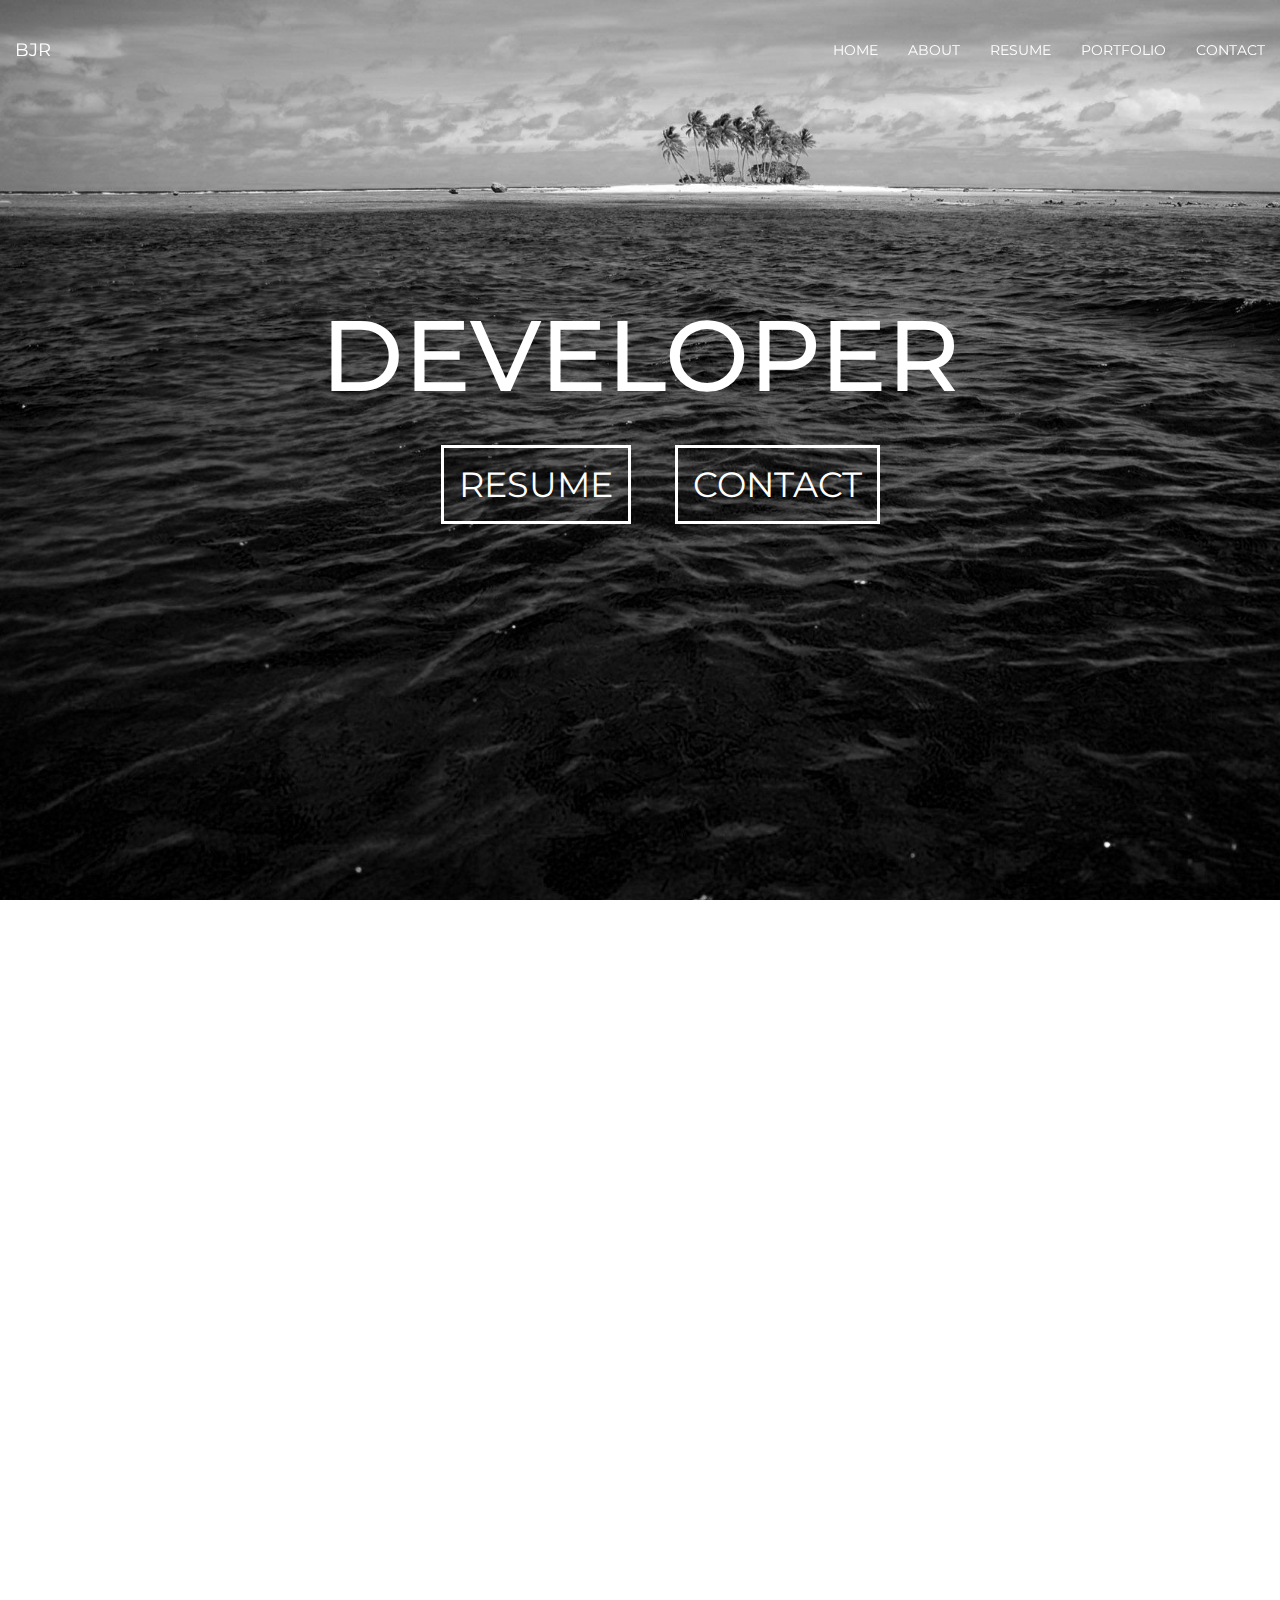
==== index.html @ 53104e00 "sectioned" ====
<!DOCTYPE html>
<html lang="en">
  <head>
    <meta charset="utf-8">
    <meta http-equiv="X-UA-Compatible" content="IE=edge">
    <meta name="viewport" content="width=device-width, initial-scale=1">

    <title>BJR | Home</title>
    <link rel="stylesheet" href="https://maxcdn.bootstrapcdn.com/font-awesome/4.5.0/css/font-awesome.min.css">
    <link href="https://fonts.googleapis.com/css?family=Montserrat" rel="stylesheet">
    <link rel="SHORTCUT ICON" href="img/caras.ico">

    <link href="css/bootstrap.min.css" rel="stylesheet">
    <link rel="stylesheet" href="css/home.css">
  </head>
  <body>
    <nav class="navbar transparent navbar-inverse navbar-fixed-top">
      <div class="container-fluid">
        <div class="navbar-header">
          <a class="navbar-brand" href="#header">BJR</a>
        </div>
        <ul class="nav navbar-nav navbar-right">
          <li><a href="#header">HOME</a></li>
          <li><a href="#about">ABOUT</a></li>
          <li><a href="#resume">RESUME</a></li>
          <li><a href="#port">PORTFOLIO</a></li>
          <li><a href="#contact">CONTACT</a></li>
        </ul>
      </div>
    </nav>

    <div id="header" class="container theme-showcase" role="main">
      <h1>DEVELOPER</h1>
      <ul>
        <li><a class="two" href="#resume">RESUME</a></li>
        <li><a href="#contact">CONTACT</a></li>
      </ul>
    </div>

    <div id="about" class="container theme-showcase" role="main">
      <h1>ABOUT ME</h1>
      <p>Lorem ipsum dolor sit amet, consectetur adipiscing elit. Fusce luctus massa ut rutrum vehicula. Phasellus venenatis, nulla quis malesuada commodo, mauris massa placerat erat, sit amet consequat dui justo sit amet orci. Pellentesque dictum metus vel est elementum, sed pretium urna molestie. Aenean lacus nisl, tempor ac facilisis non, faucibus.</p>
    </div>

    <div id="resume" class="container theme-showcase" role="main">
      <h1>RESUME</h1>
      <div class="row">
        <div class="col-md-3">
          <h2>Profile</h2>
          <p>Design and Develop multiplatform, high-quality websites appropriate for all clients.</p>
        </div>
        <div class="col-md-3">
          <h2>Education</h2>
          <p>Graduating with Advanced Web Design and courses through Bitwise Academy.</p>
        </div>
        <div class="col-md-3">
          <h2>Experience</h2>
          <p>Internship with Shift3 Technologies and have created numerous websites for different clients.</p>
        </div>
        <div class="col-md-3">
          <h2>Skills</h2>
          <p>Web Design and Programming in multiple languages, including; HTML, CSS, JS, and C++.</p>
        </div>
      </div>
    </div>

    <div id="port" class="container theme-showcase" role="main">
      <h1>PORTFOLIO</h1>
      <div class="row">
        <div class="col-md-4">
          <h2>Fire Squad Fresno</h2>
          <a href="#"><img src="imgs/Sample1.png" alt="S1"></a>
        </div>
        <div class="col-md-4">
          <h2>Title 2</h2>
        </div>
        <div class="col-md-4">
          <h2>Title 3</h3>
        </div>
      </div>
    </div>

    <div id="contact" class="container theme-showcase bottom" role="main">
      <h1>CONTACT ME</h1>
      <div class="row">
        <div class="col-md-6">
          <h2>Email</h2>
          <p>brett.rayburn12@gmail.com</p>
        </div>
        <div class="col-md-6">
          <h2>Phone</h2>
          <p>(559)392-9528</p>
        </div>
      </div>
    </div>

    <script src="https://ajax.googleapis.com/ajax/libs/jquery/1.11.3/jquery.min.js"></script>
    <script src="js/bootstrap.min.js"></script>
    <script src="js/scroll.js"></script>
  </body>
</html>
---- css/home.css ----
.clearfix() {
  &:before,
  &:after {
    content: " ";
    display: table;
  }
  &:after {
    clear: both;
  }
}

body {
  background-image: url("../imgs/background.jpg");
  background-size: cover;
  background-attachment: fixed;
  background-repeat: no-repeat;
  font-family: 'Montserrat', sans-serif;
}

.navbar.transparent.navbar-inverse {
   margin-top: 25px;
   border-width: 0px;
   -webkit-box-shadow: 0px 0px;
   box-shadow: 0px 0px;
   background-color: rgba(0,0,0,0.0);
   background-image: -webkit-gradient(linear, 50.00% 0.00%, 50.00% 100.00%, color-stop( 0% , rgba(0,0,0,0.00)),color-stop( 100% , rgba(0,0,0,0.00)));
   background-image: -webkit-linear-gradient(270deg,rgba(0,0,0,0.00) 0%,rgba(0,0,0,0.00) 100%);
   background-image: linear-gradient(180deg,rgba(0,0,0,0.00) 0%,rgba(0,0,0,0.00) 100%);
}

.navbar-inverse .navbar-nav>li>a {
  color: #fff;
}

.navbar-inverse .navbar-nav>.active>a, .navbar-inverse .navbar-nav>.active>a:focus, .navbar-inverse .navbar-nav>.active>a:hover {
    border: solid 3px white;
    background-color: transparent;
}

.navbar-inverse .navbar-brand {
    color: #fff;
}

.nav a:before, a:after {
  content: '';
  position: absolute;
  width: 0%;
  height: 2px;
  bottom: -2px;
  background: #fff;
}

.nav a:before {
  left: 0;
}

.nav a:after {
  right: 0;
  transition: width 0.8s cubic-bezier(0.22, 0.61, 0.36, 1);
}

.nav a:hover:before {
  width: 100%;
  transition: width 0.5s cubic-bezier(0.22, 0.61, 0.36, 1);
}

.nav a:hover:after {
  background: transparent;
  width: 100%;
  transition: 0s;
}


.container {
  padding-top: 100px;
  padding-bottom: 200px;
}

div h1 {
  margin-top: 200px;
  margin-bottom: 50px;
  text-align: center;
  color: #fff;
  font-size: 100px;
}

div h2 {
  text-align: center;
  color: #fff;
  font-size: 35px;
}

div img {
  width: 100%;
}

div p {
  color: #fff;
  font-size: 25px;
  text-align: center;
}

div.container ul {
  text-align: center;
  list-style:none;
}

div.container ul li {
  display:inline;
}

div.container ul li a {
  text-decoration: none;
  color: #fff;
  padding: 15px;
  border: solid 3px #fff;
  margin: 20px;
  font-size: 35px;
  cursor: pointer;
}

.bottom {
  padding-bottom: 400px;
}
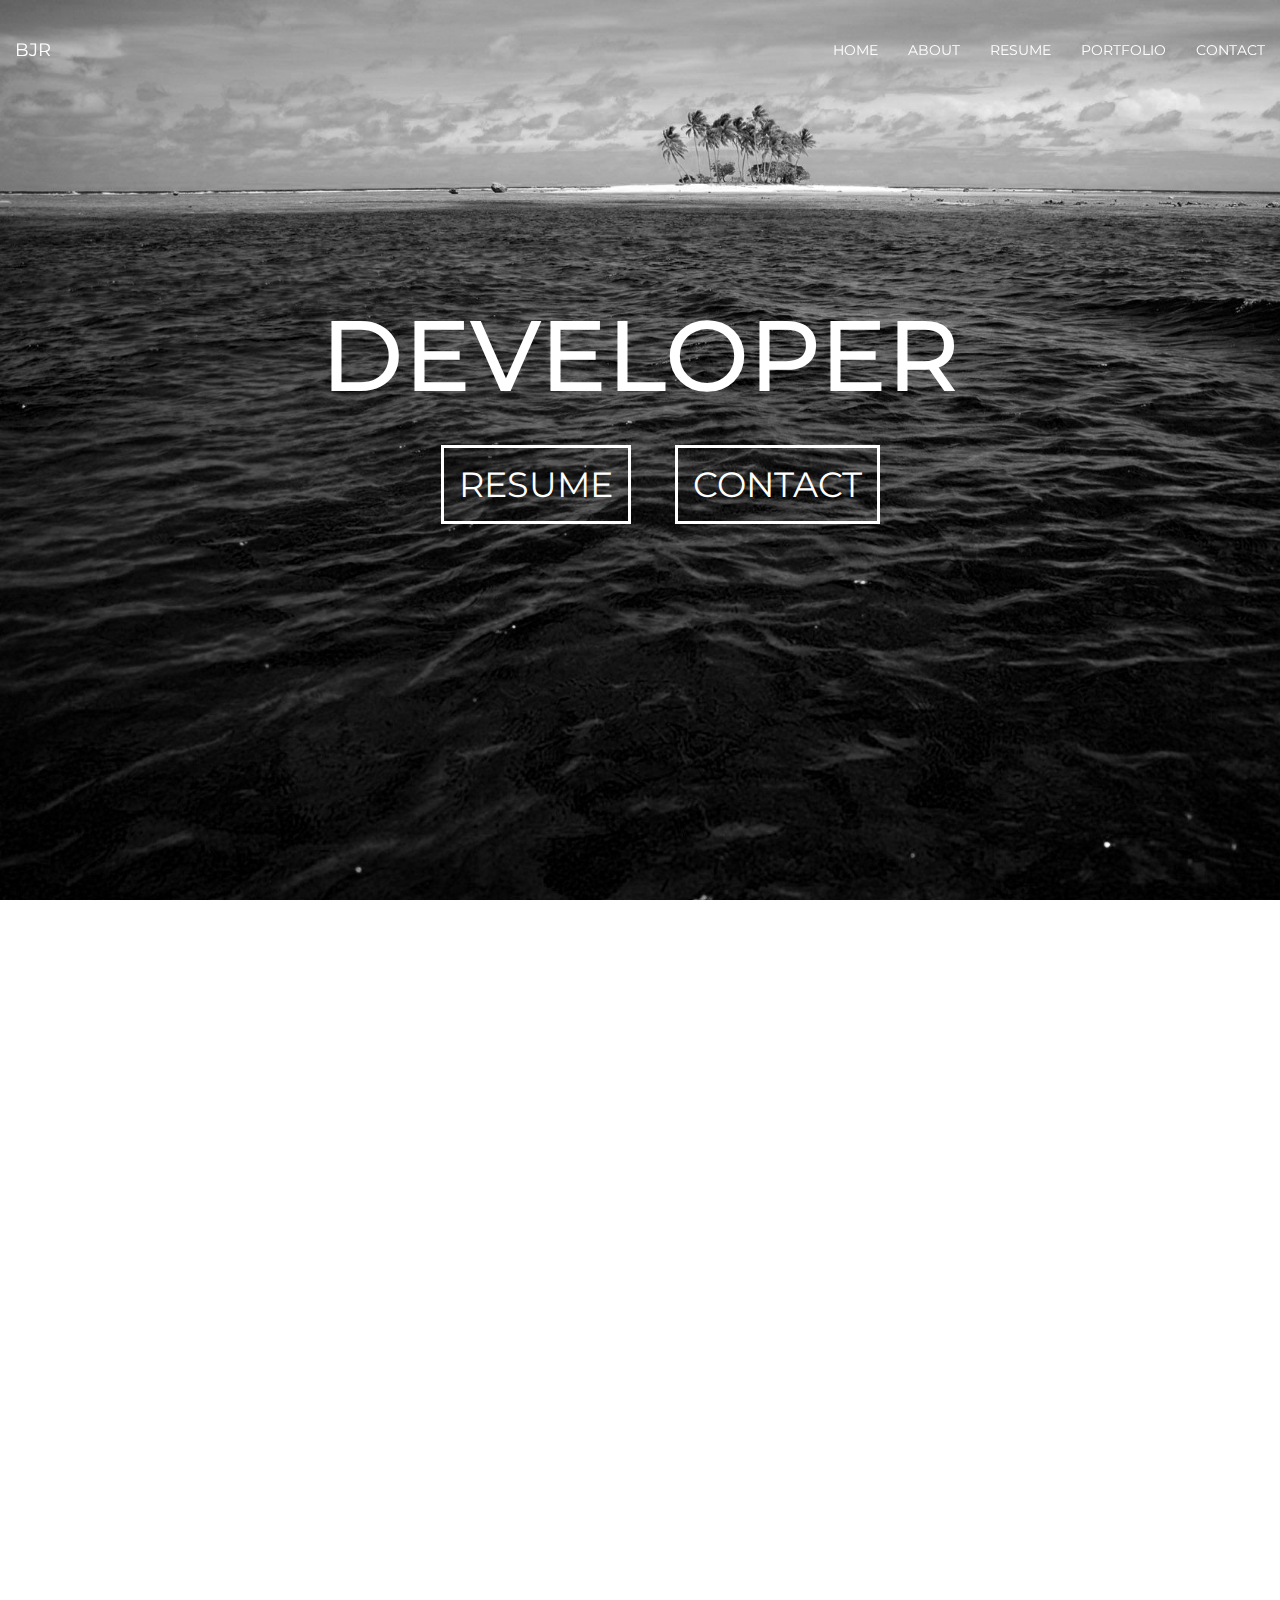
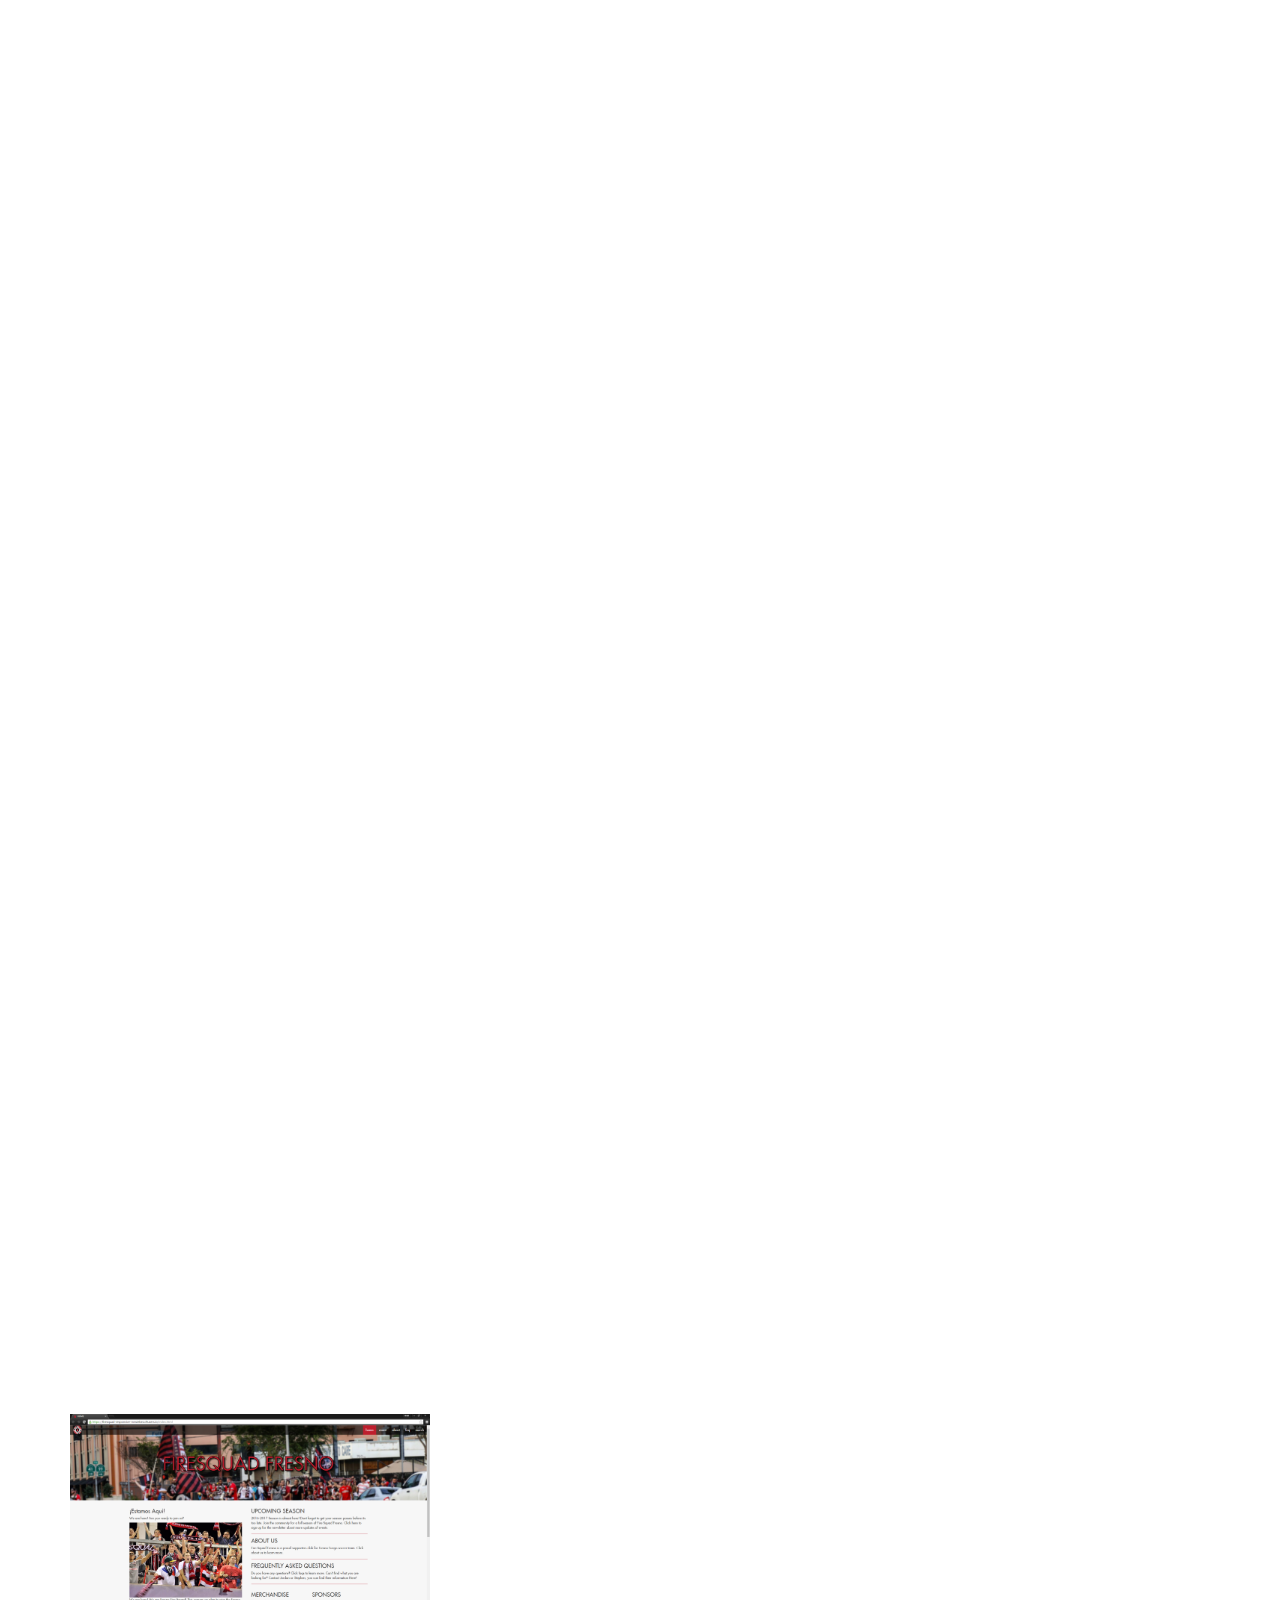
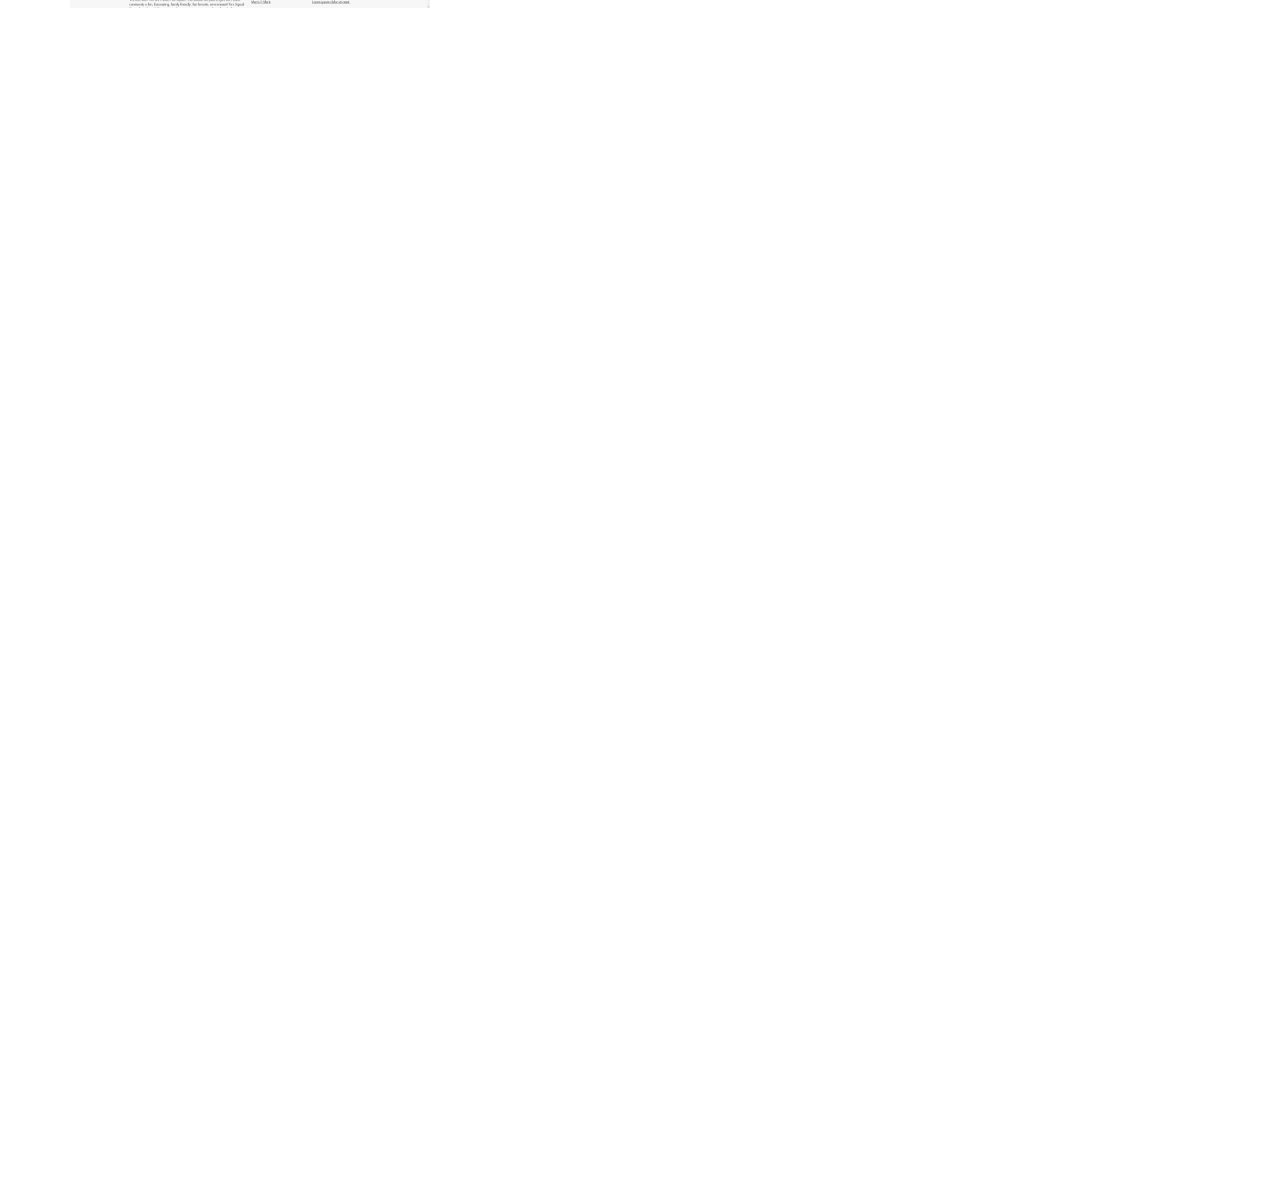
==== commit cf79b97b: "fixed image" ====
--- a/index.html
+++ b/index.html
@@ -69,7 +69,7 @@
       <div class="row">
         <div class="col-md-4">
           <h2>Fire Squad Fresno</h2>
-          <a href="#"><img src="imgs/Sample1.png" alt="S1"></a>
+          <a href="#"><img src="imgs/Sample1.PNG" alt="S1"></a>
         </div>
         <div class="col-md-4">
           <h2>Title 2</h2>
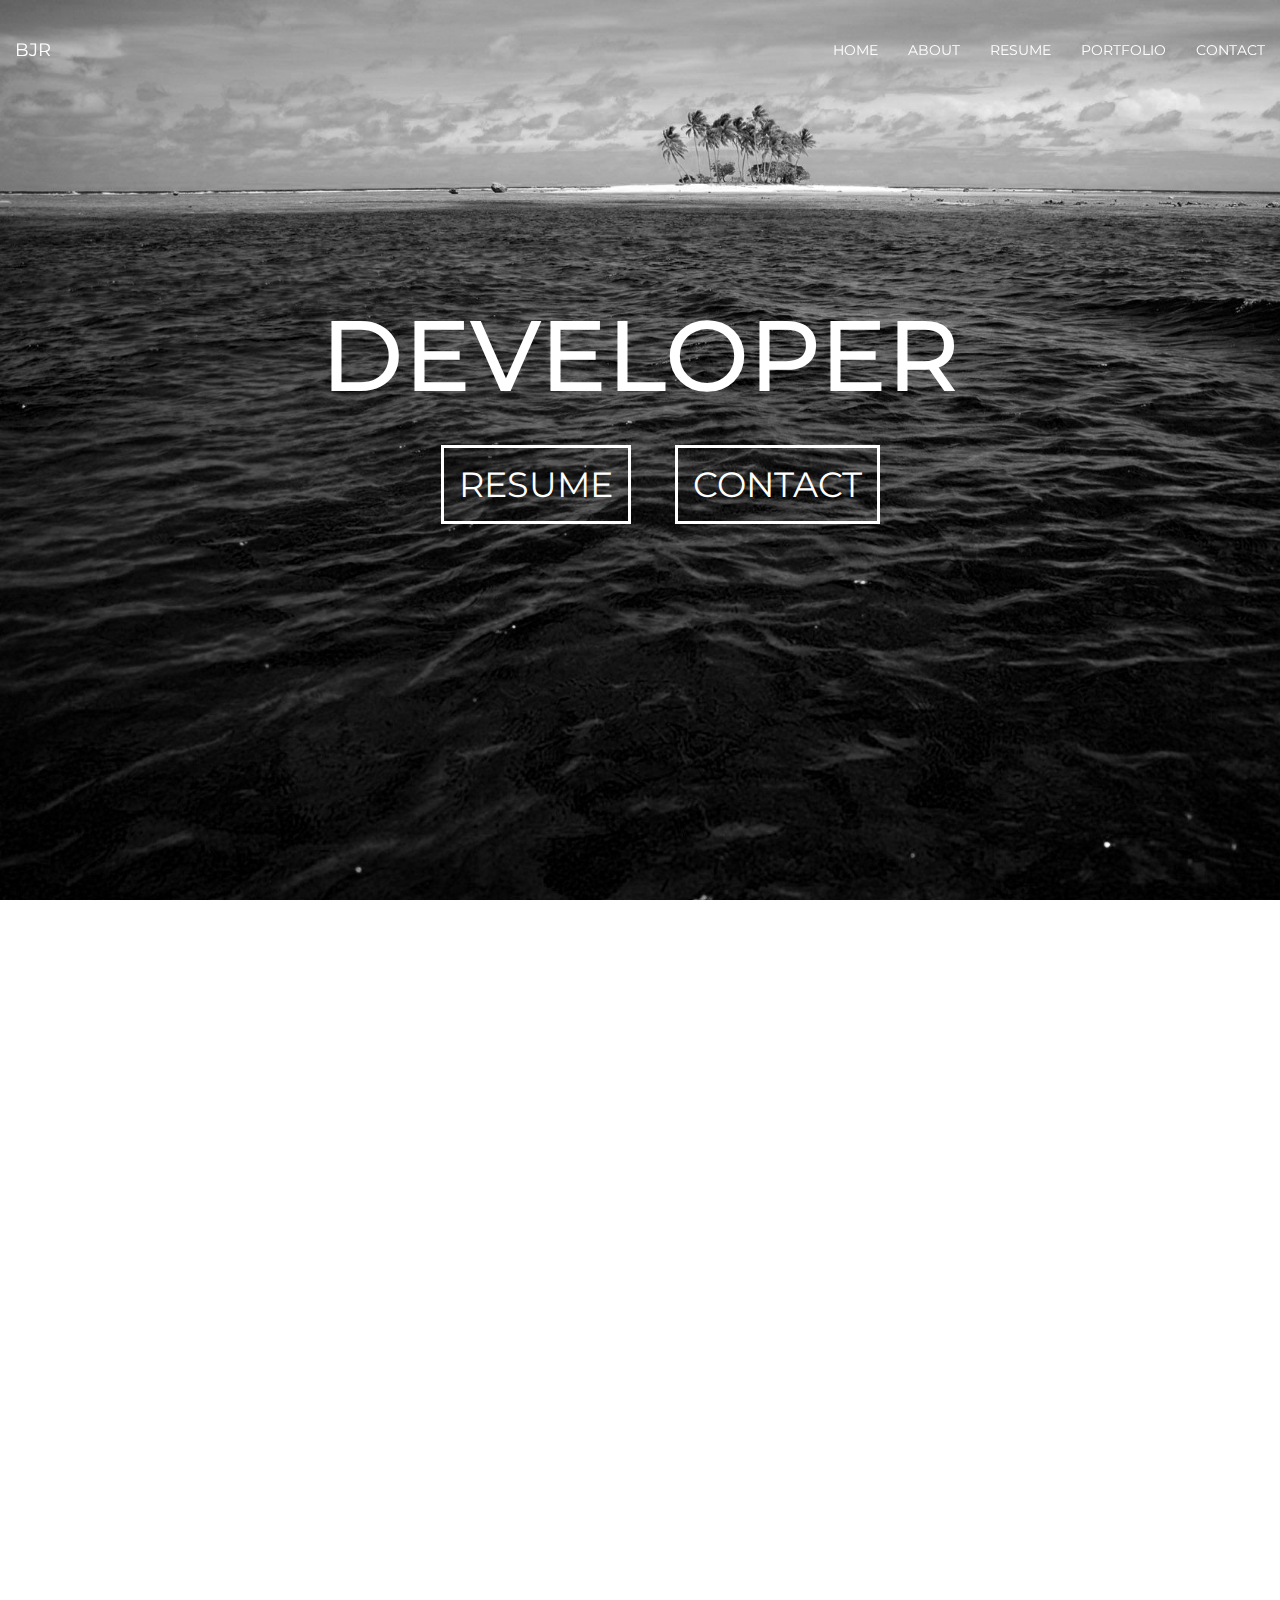
==== commit 72ae275b: "fixed picture again" ====
--- a/index.html
+++ b/index.html
@@ -69,7 +69,7 @@
       <div class="row">
         <div class="col-md-4">
           <h2>Fire Squad Fresno</h2>
-          <a href="#"><img src="imgs/Sample1.PNG" alt="S1"></a>
+          <a href="#"><img src="imgs/Sample1.png" alt="S1"></a>
         </div>
         <div class="col-md-4">
           <h2>Title 2</h2>
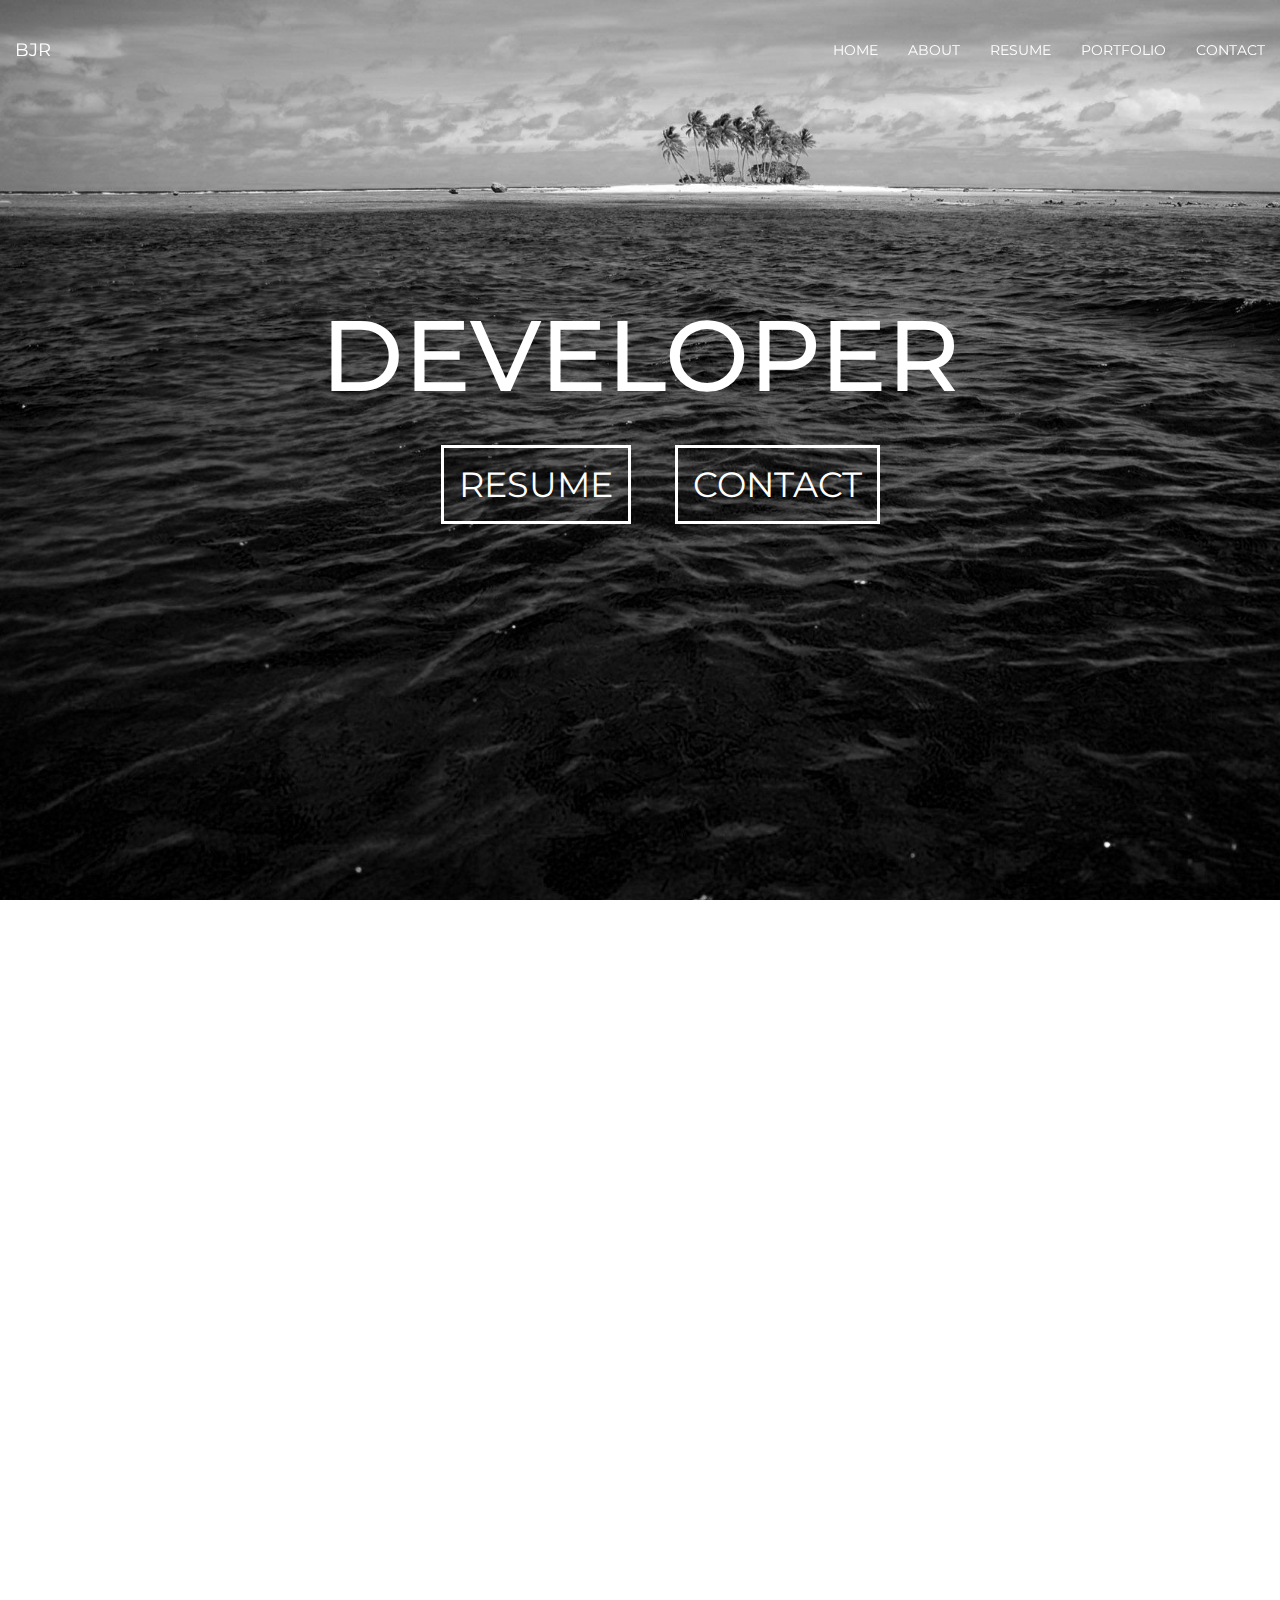
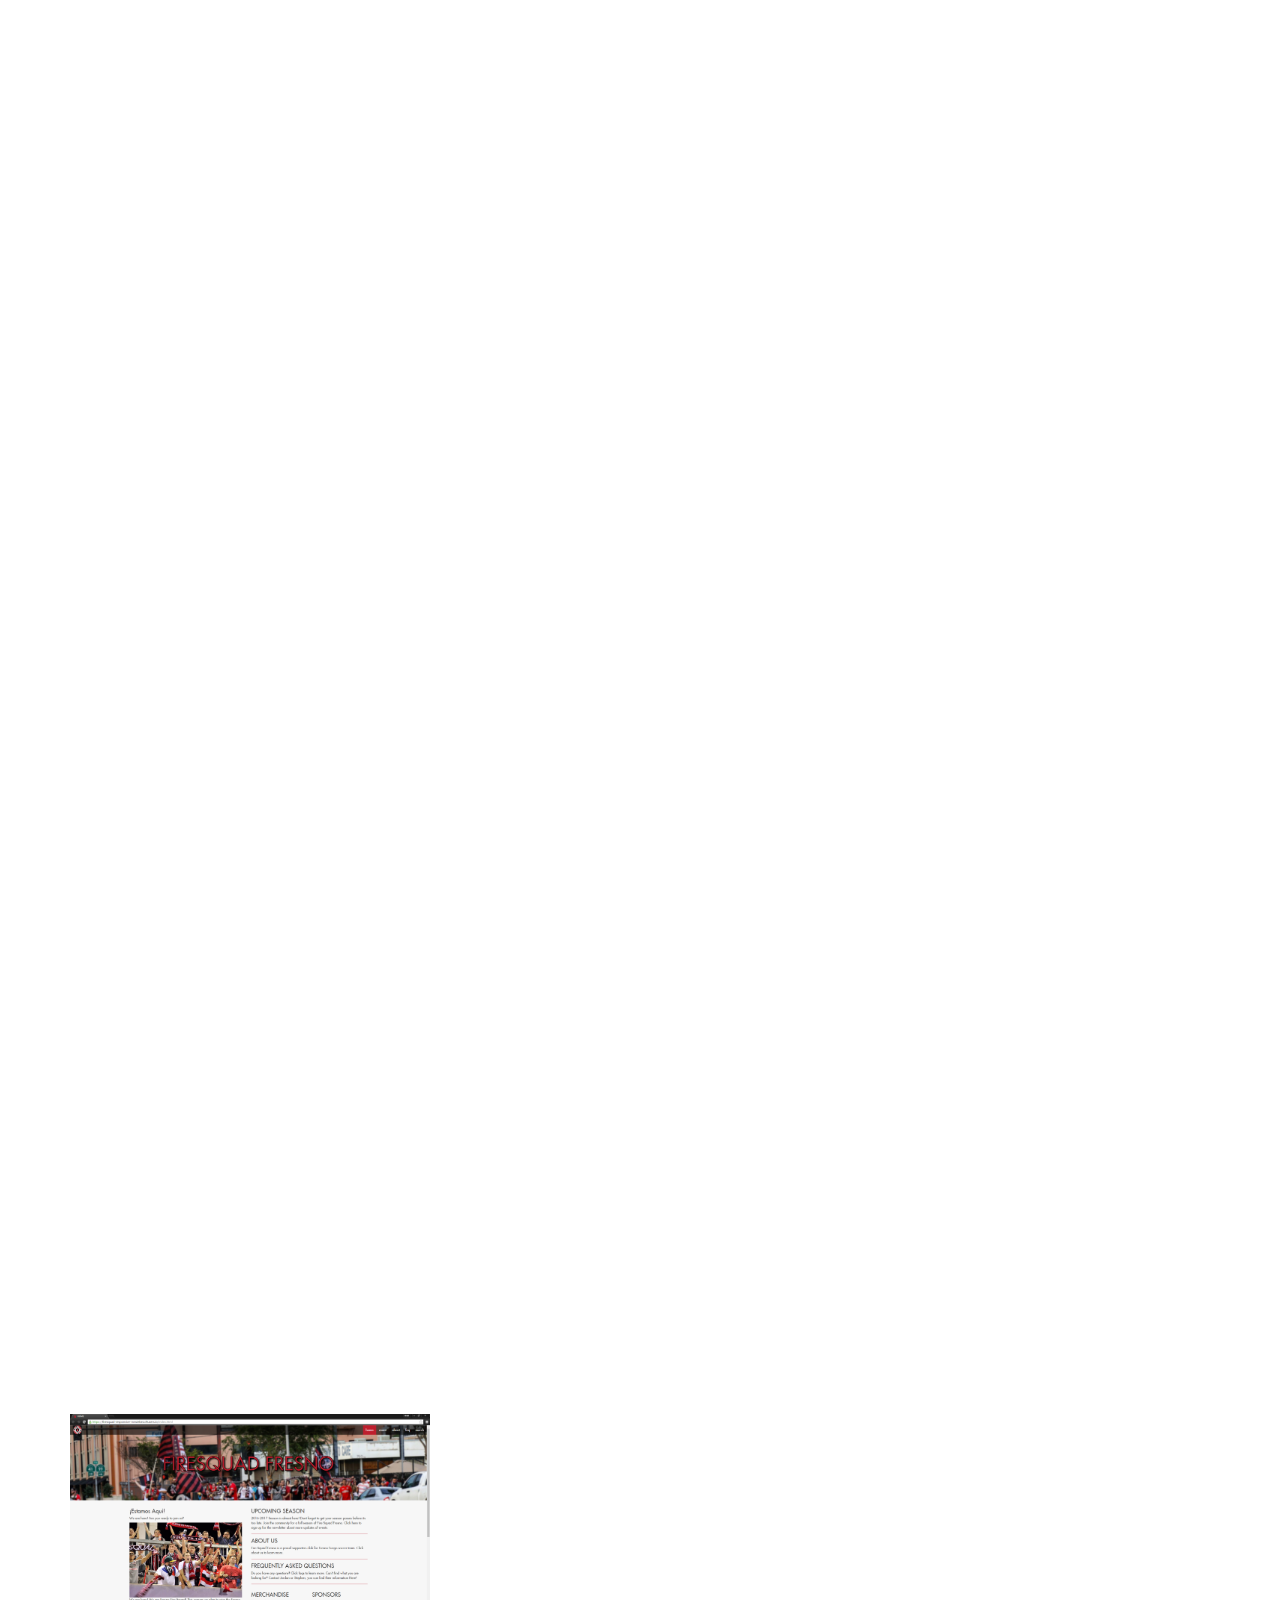
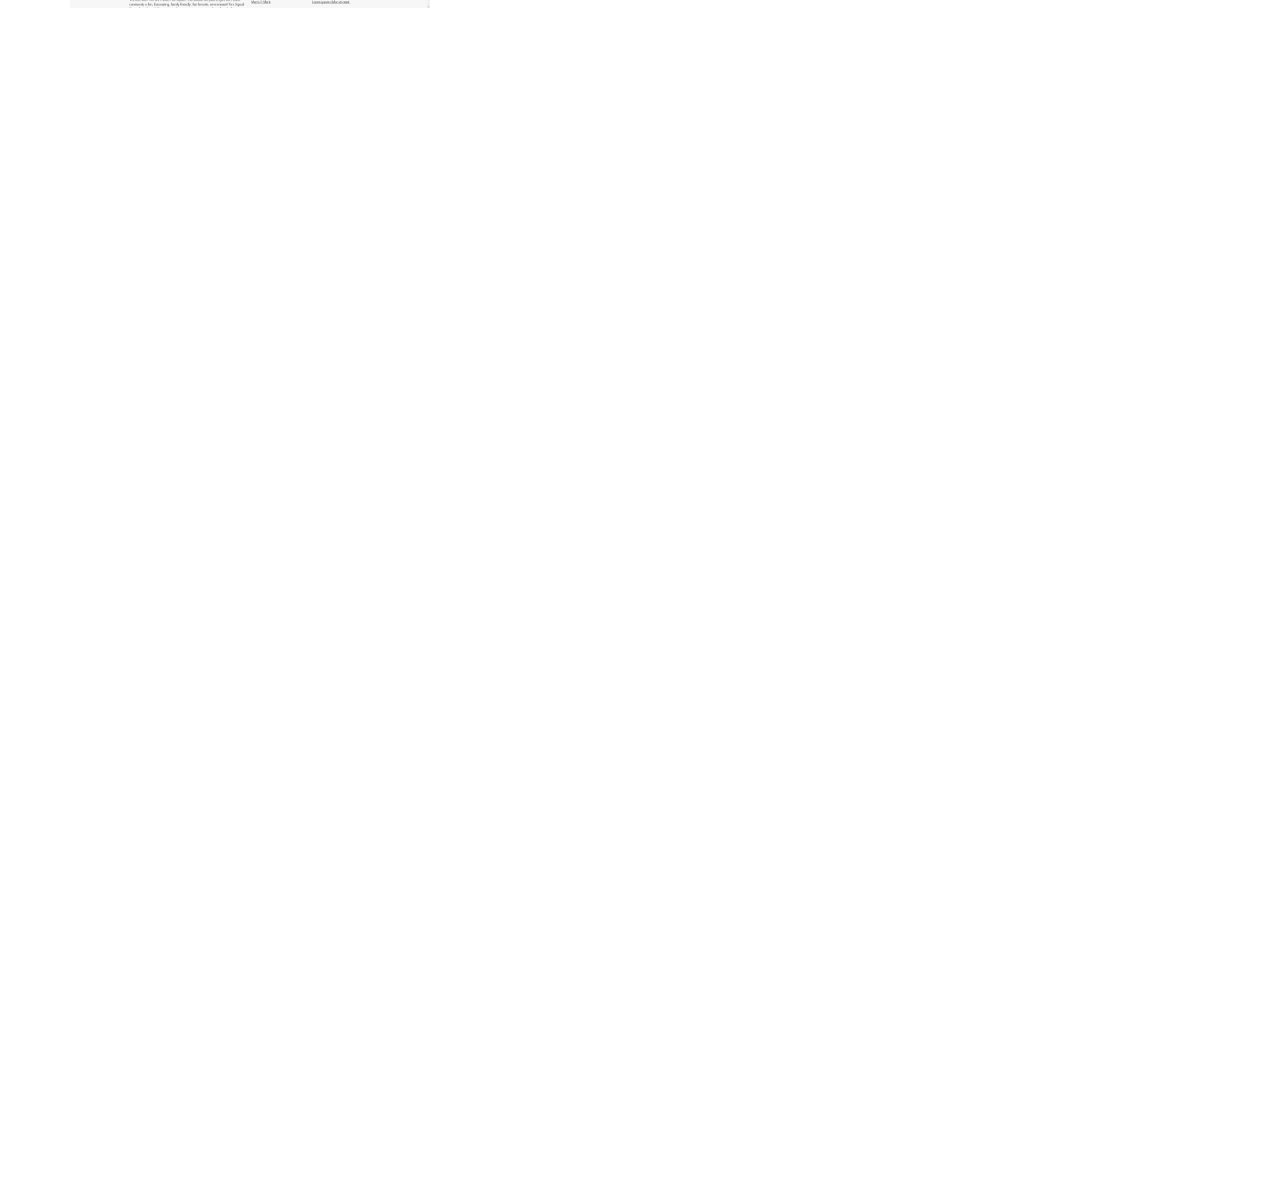
==== commit 96d0867c: "swear last time picture" ====
--- a/index.html
+++ b/index.html
@@ -69,7 +69,7 @@
       <div class="row">
         <div class="col-md-4">
           <h2>Fire Squad Fresno</h2>
-          <a href="#"><img src="imgs/Sample1.png" alt="S1"></a>
+          <a href="#"><img src="imgs/Sample1.PNG" alt="S1"></a>
         </div>
         <div class="col-md-4">
           <h2>Title 2</h2>
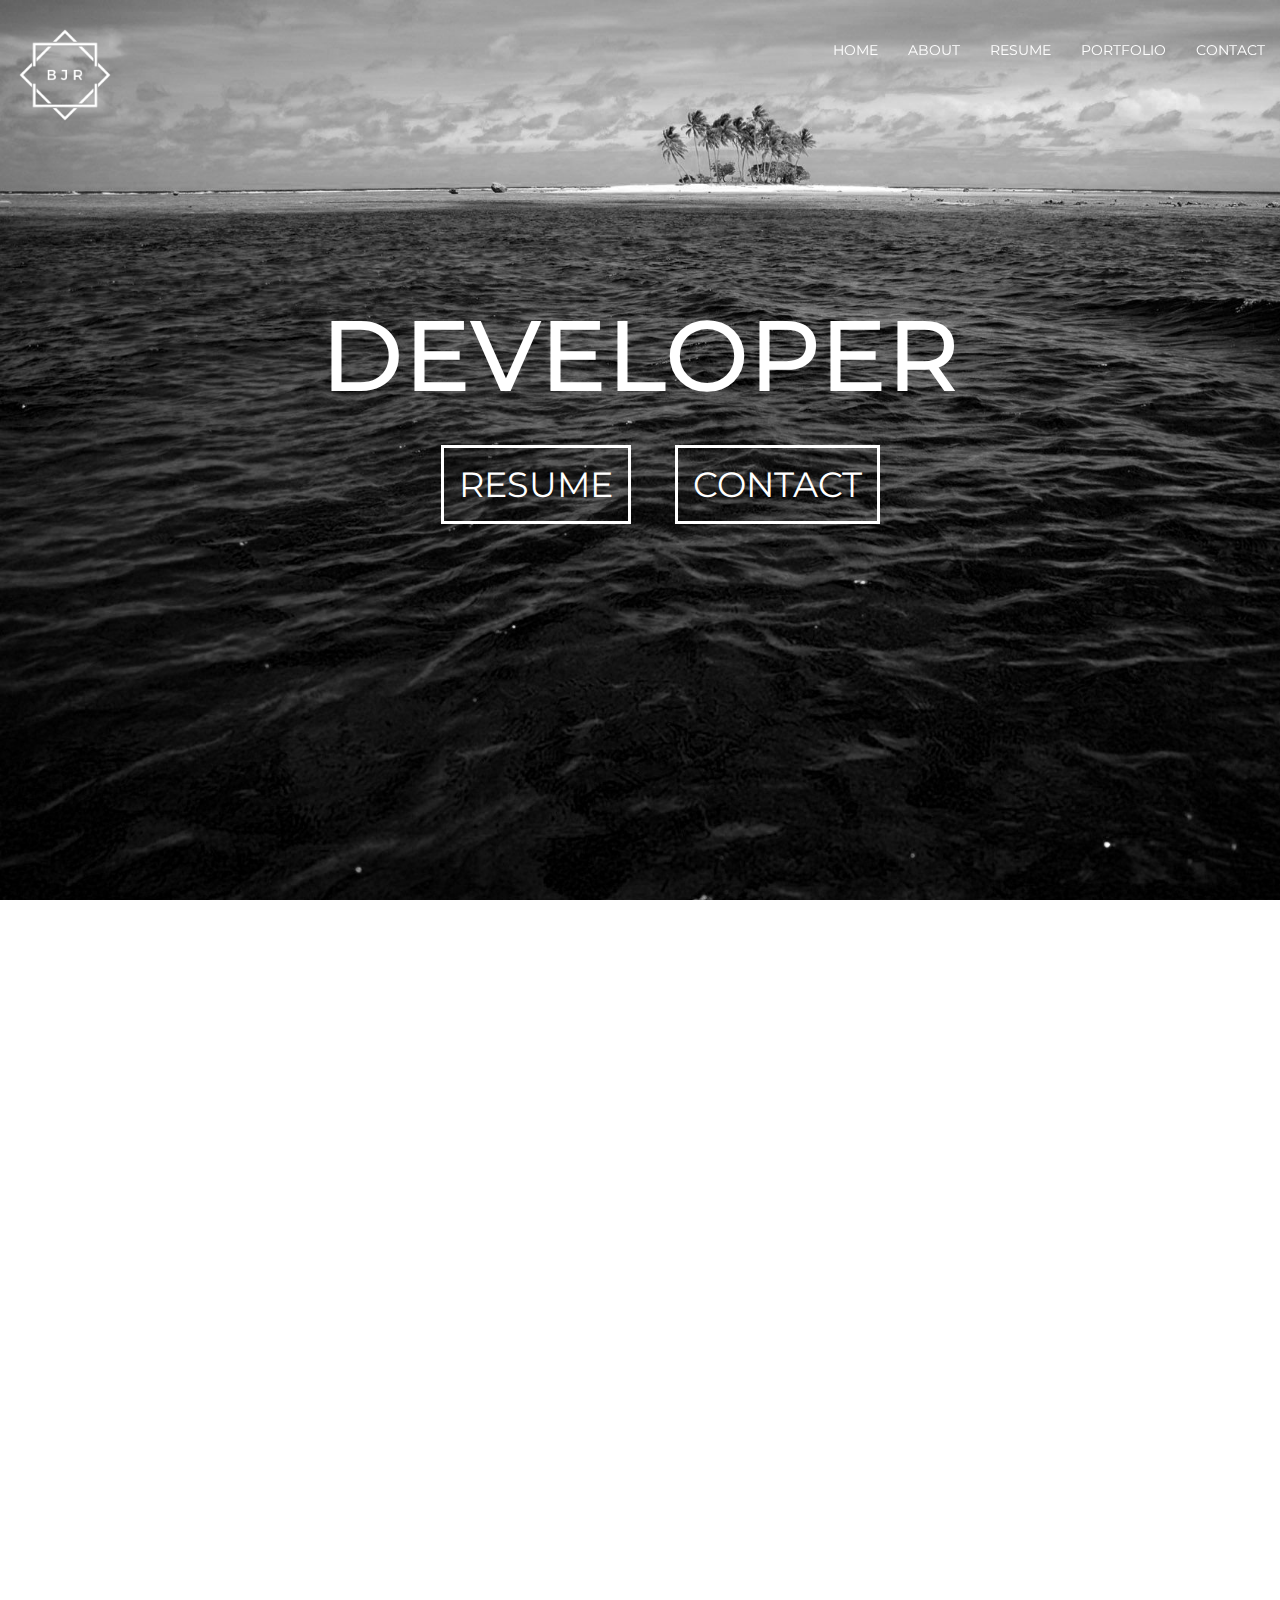
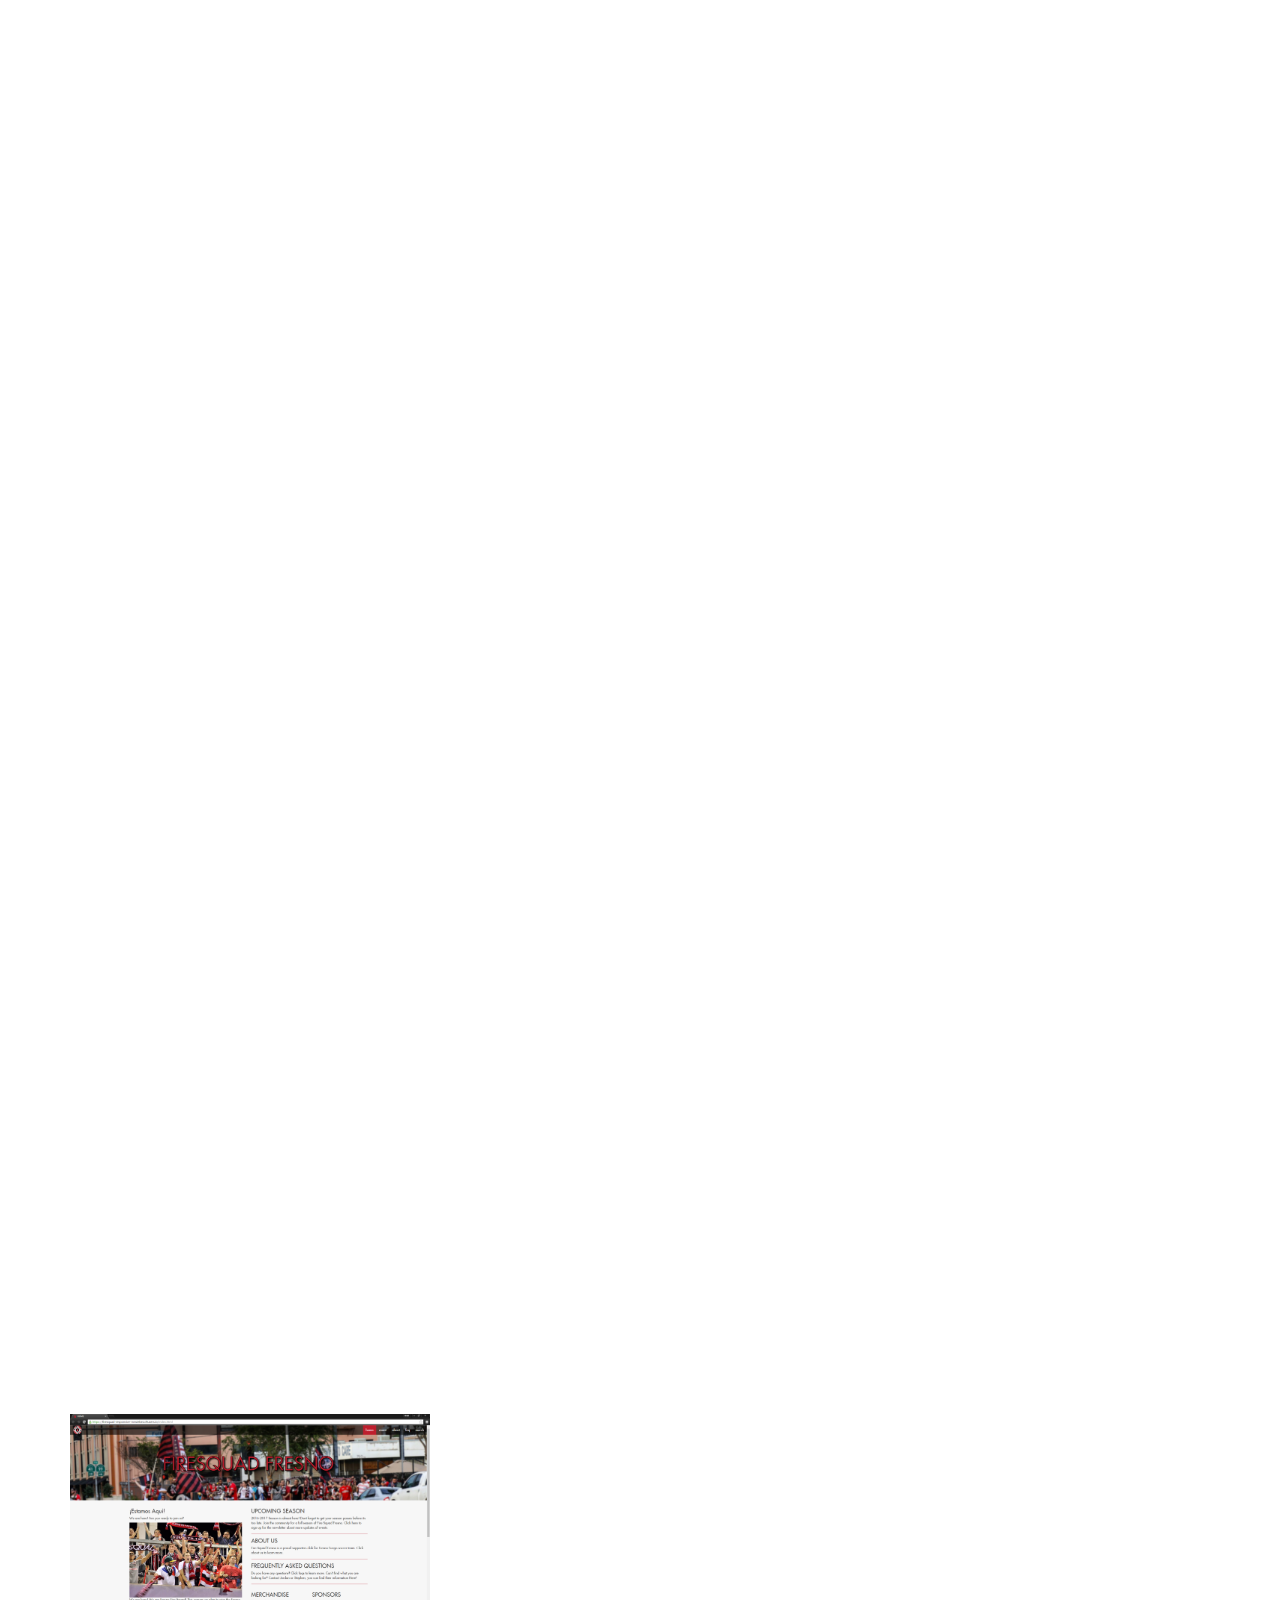
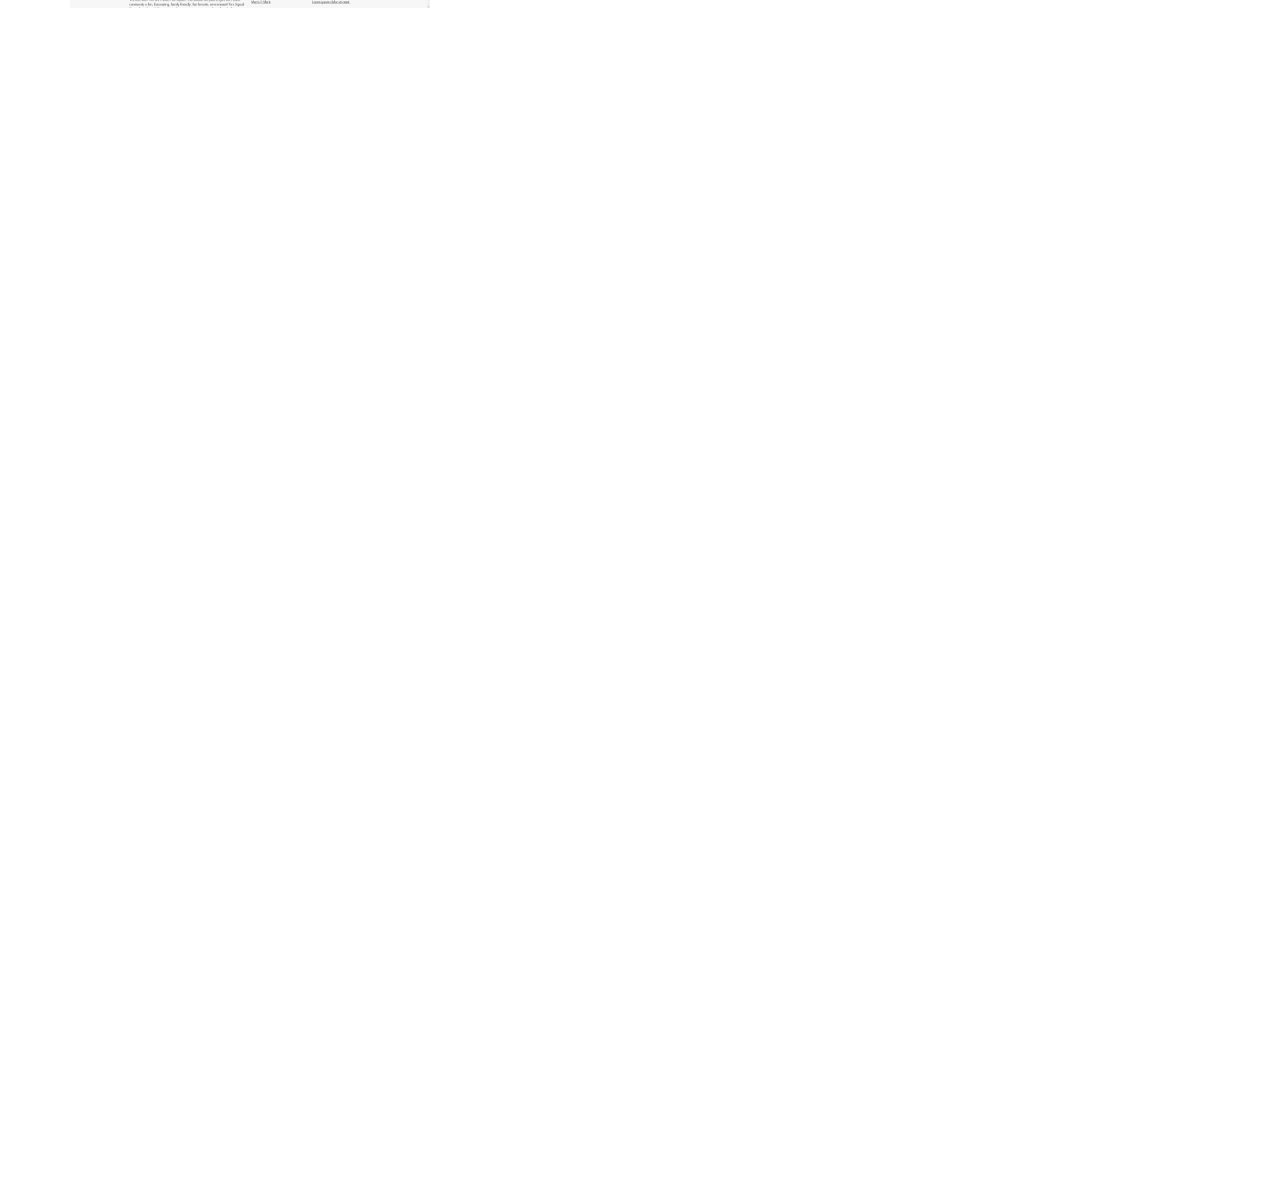
==== commit 9c833e6e: "logo" ====
--- a/index.html
+++ b/index.html
@@ -17,7 +17,9 @@
     <nav class="navbar transparent navbar-inverse navbar-fixed-top">
       <div class="container-fluid">
         <div class="navbar-header">
-          <a class="navbar-brand" href="#header">BJR</a>
+          <a class="navbar-brand" href="#header">
+            <img src="imgs/BJRWhite1000pNO.png" alt="BJR">
+          </a>
         </div>
         <ul class="nav navbar-nav navbar-right">
           <li><a href="#header">HOME</a></li>
--- a/css/home.css
+++ b/css/home.css
@@ -70,6 +70,15 @@
   transition: 0s;
 }
 
+.navbar-brand {
+  padding: 0 15px;
+  height: 0px;
+}
+
+.navbar-brand img {
+  width: 100px;
+  height: 100px;
+}
 
 .container {
   padding-top: 100px;
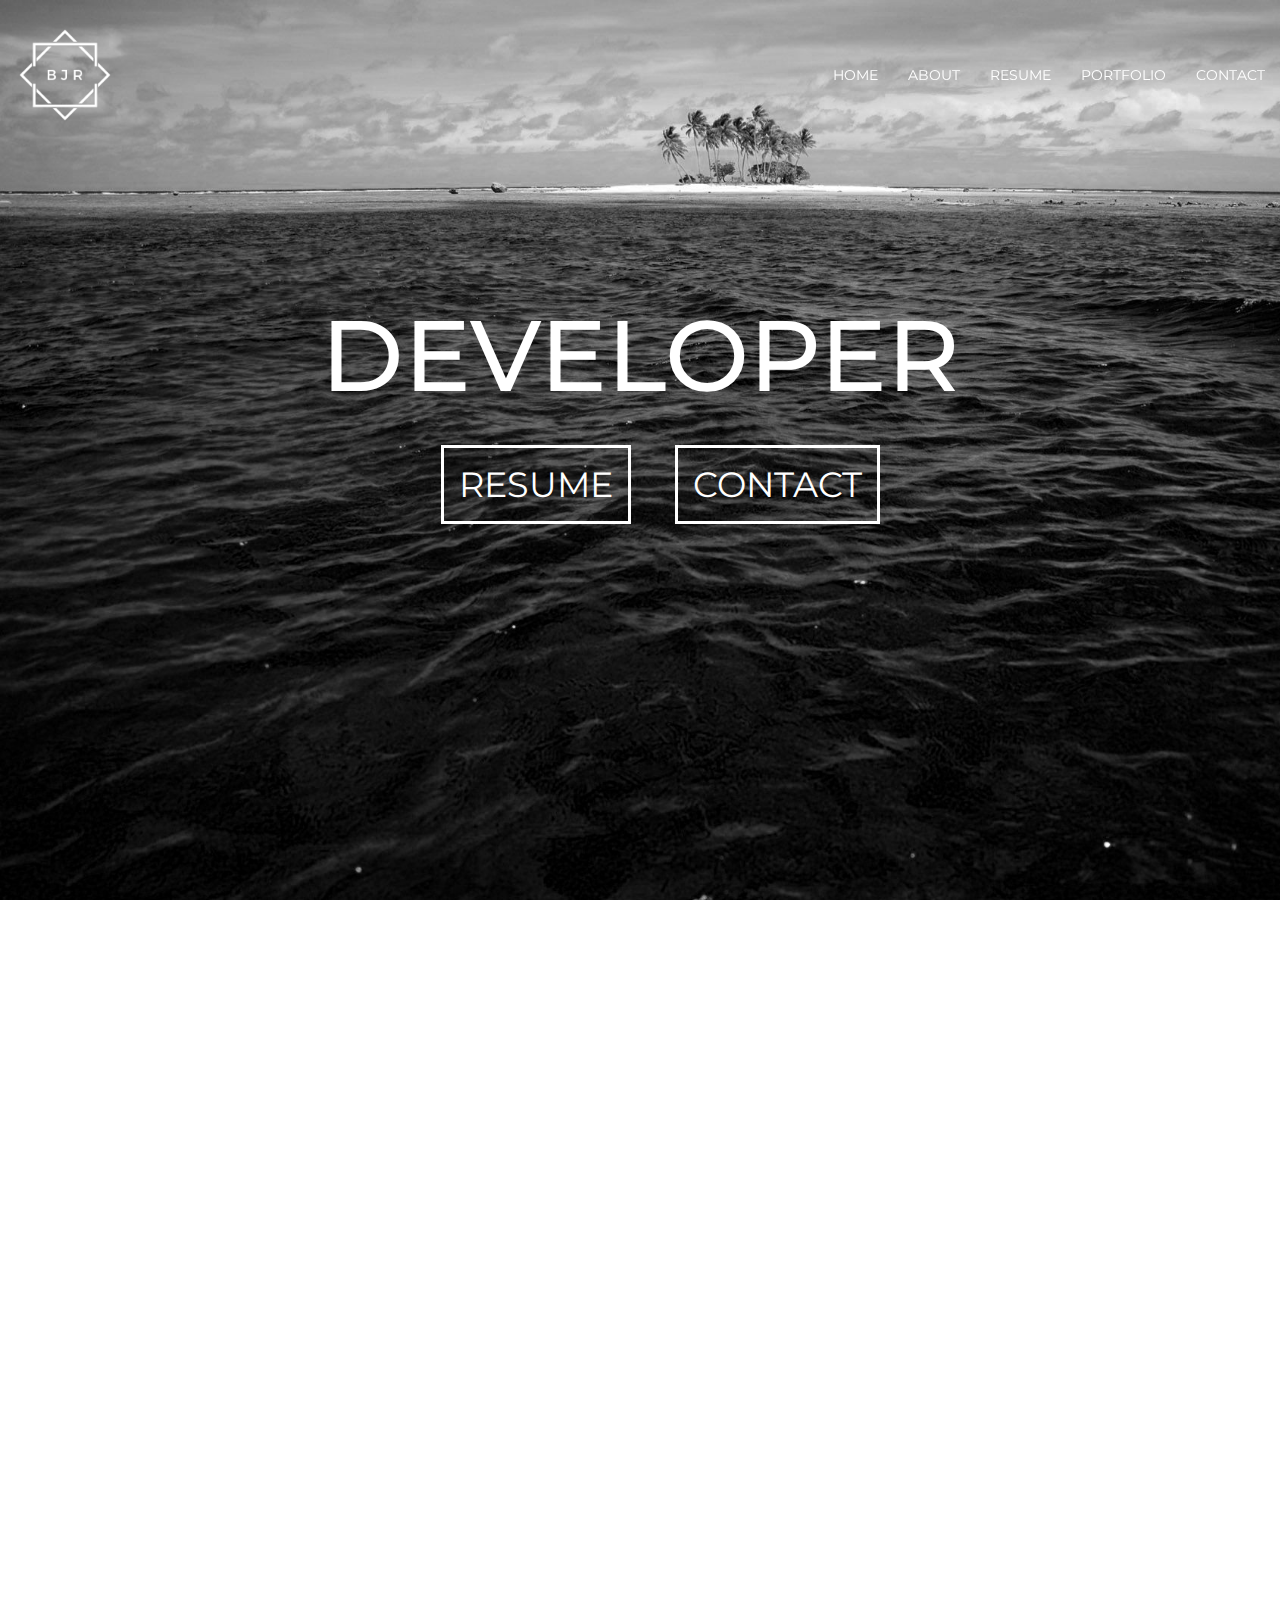
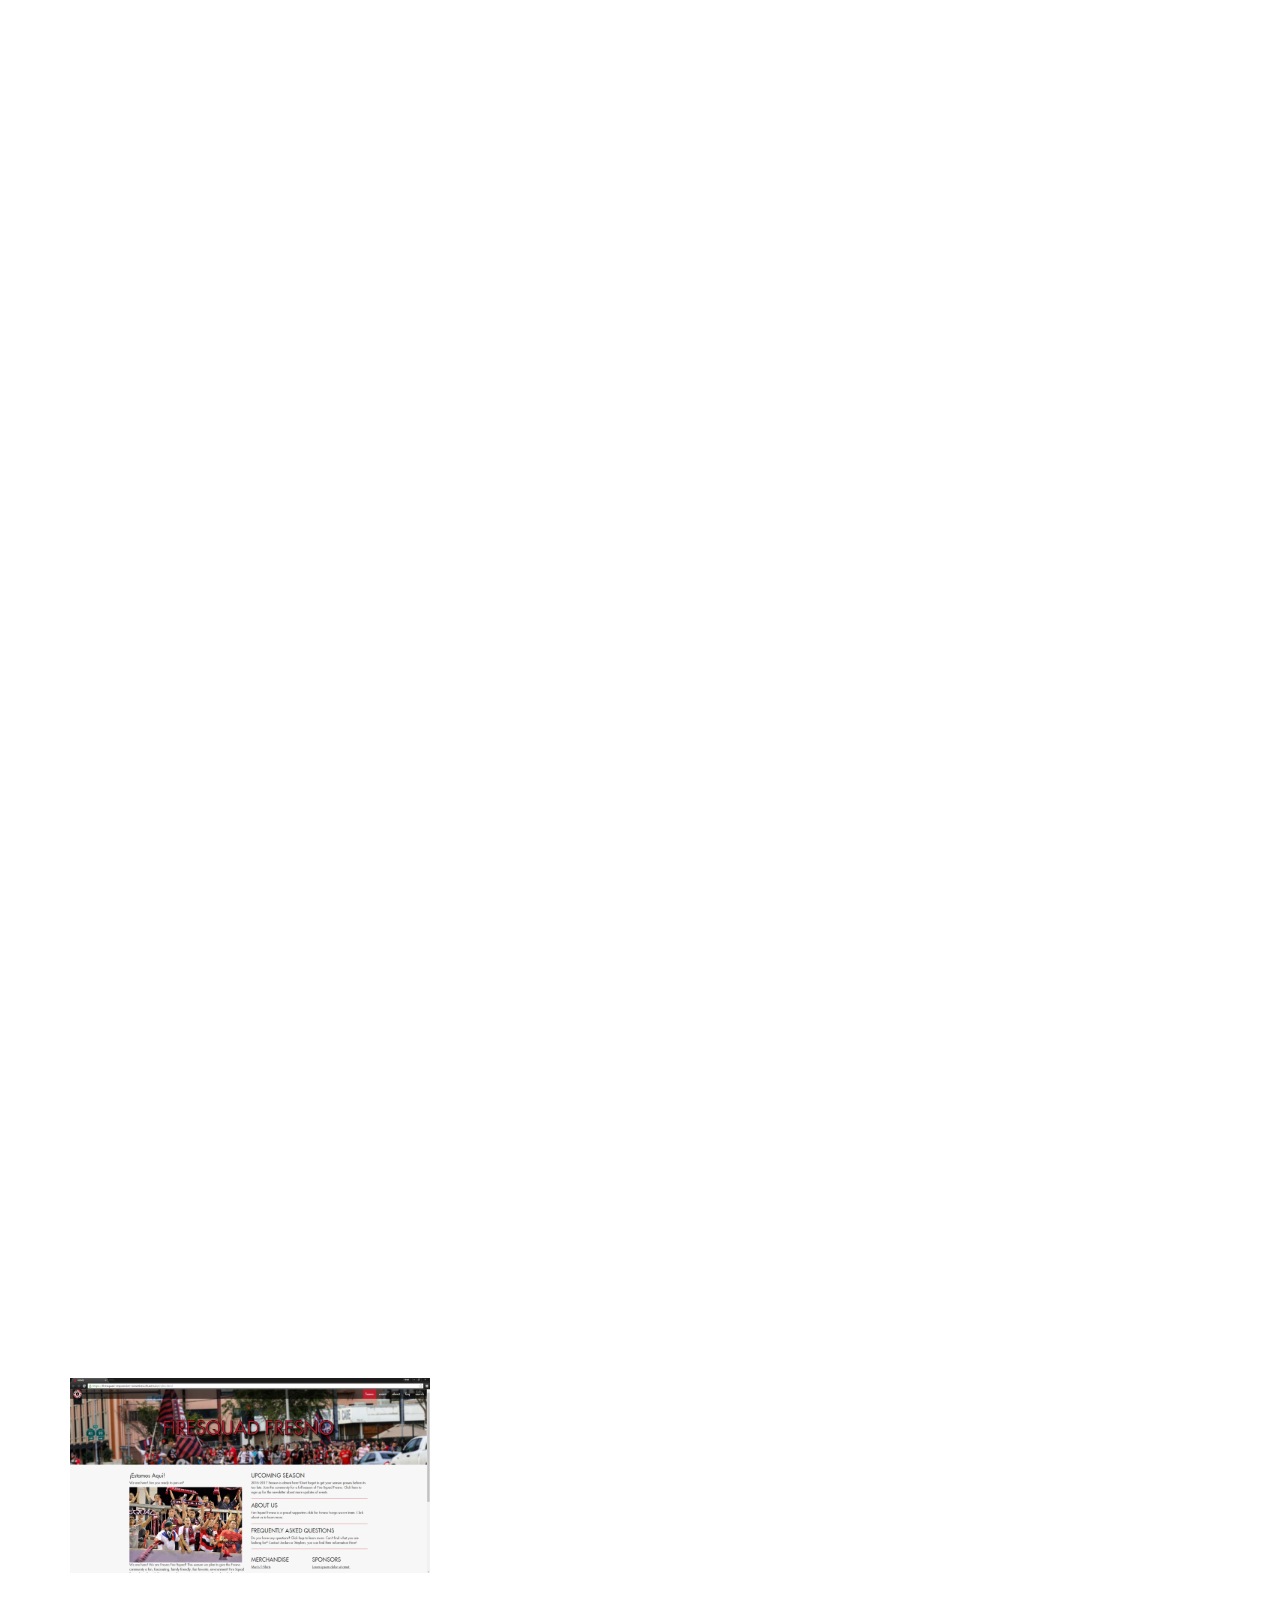
==== commit d4d497fc: "about" ====
--- a/index.html
+++ b/index.html
@@ -41,7 +41,7 @@
 
     <div id="about" class="container theme-showcase" role="main">
       <h1>ABOUT ME</h1>
-      <p>Lorem ipsum dolor sit amet, consectetur adipiscing elit. Fusce luctus massa ut rutrum vehicula. Phasellus venenatis, nulla quis malesuada commodo, mauris massa placerat erat, sit amet consequat dui justo sit amet orci. Pellentesque dictum metus vel est elementum, sed pretium urna molestie. Aenean lacus nisl, tempor ac facilisis non, faucibus.</p>
+      <p>My name is Brett J. Rayburn. I am Web Developer and C++ Programmer. I design websites for clients on any kind of page. I have been working with web design since middle school, and now I am currently an intern at Bitwise Industries. When I'm not coding, I am either editing videos or playing videogames. Enjoy.</p>
     </div>
 
     <div id="resume" class="container theme-showcase" role="main">
--- a/css/home.css
+++ b/css/home.css
@@ -48,6 +48,10 @@
   height: 2px;
   bottom: -2px;
   background: #fff;
+}
+
+.navbar-nav {
+  padding-top:25px;
 }
 
 .nav a:before {
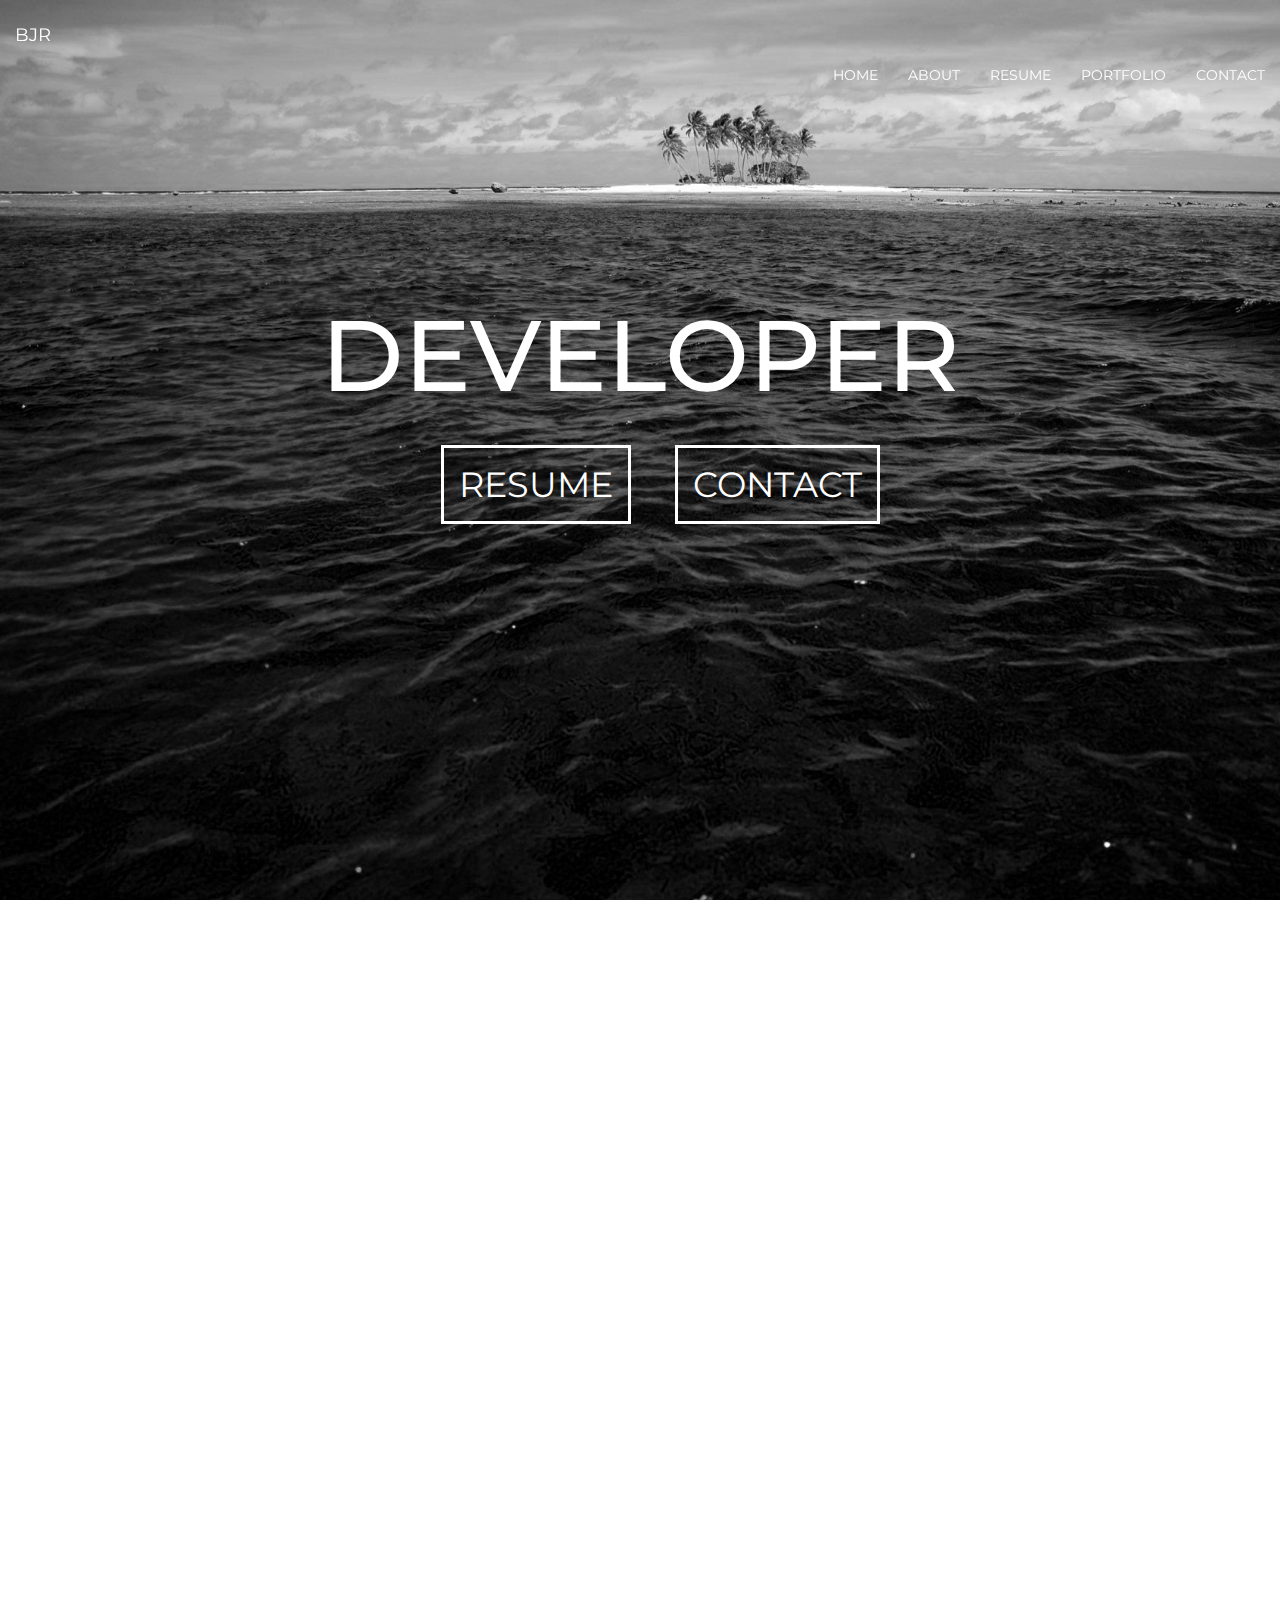
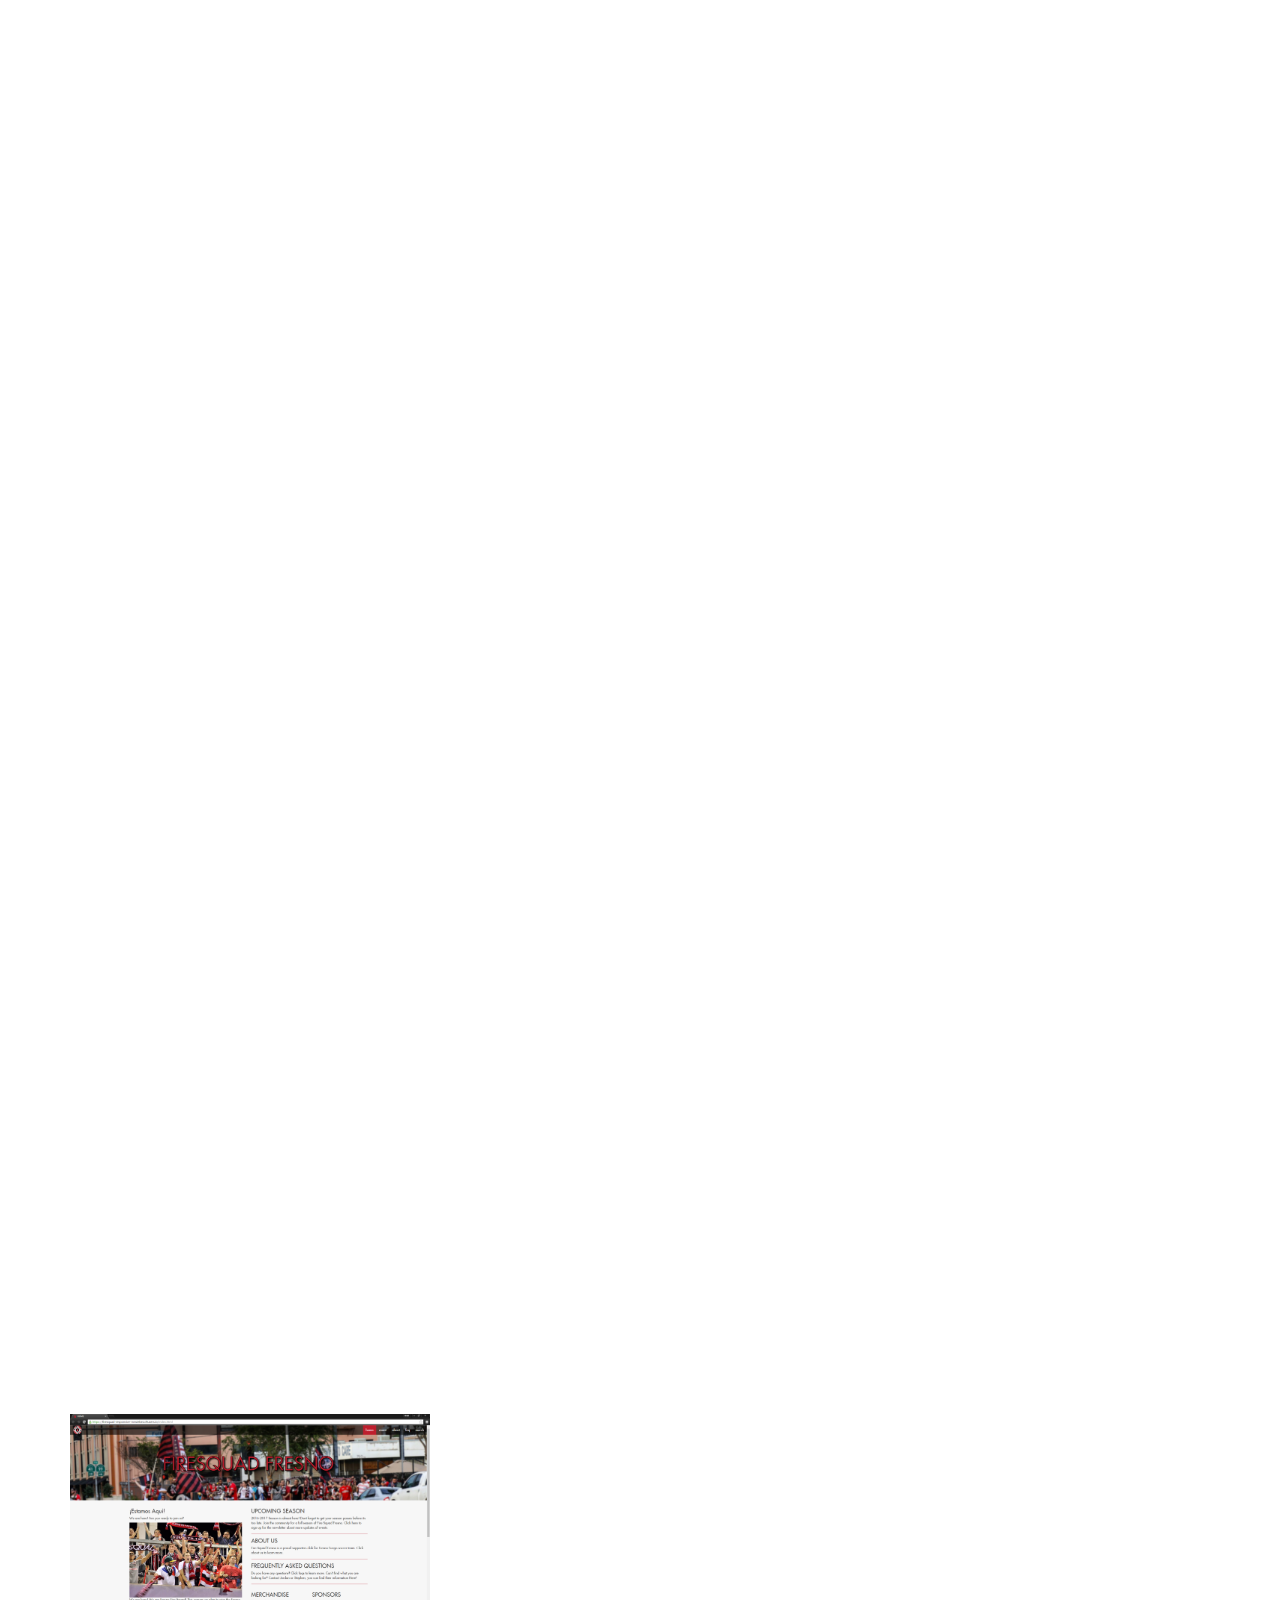
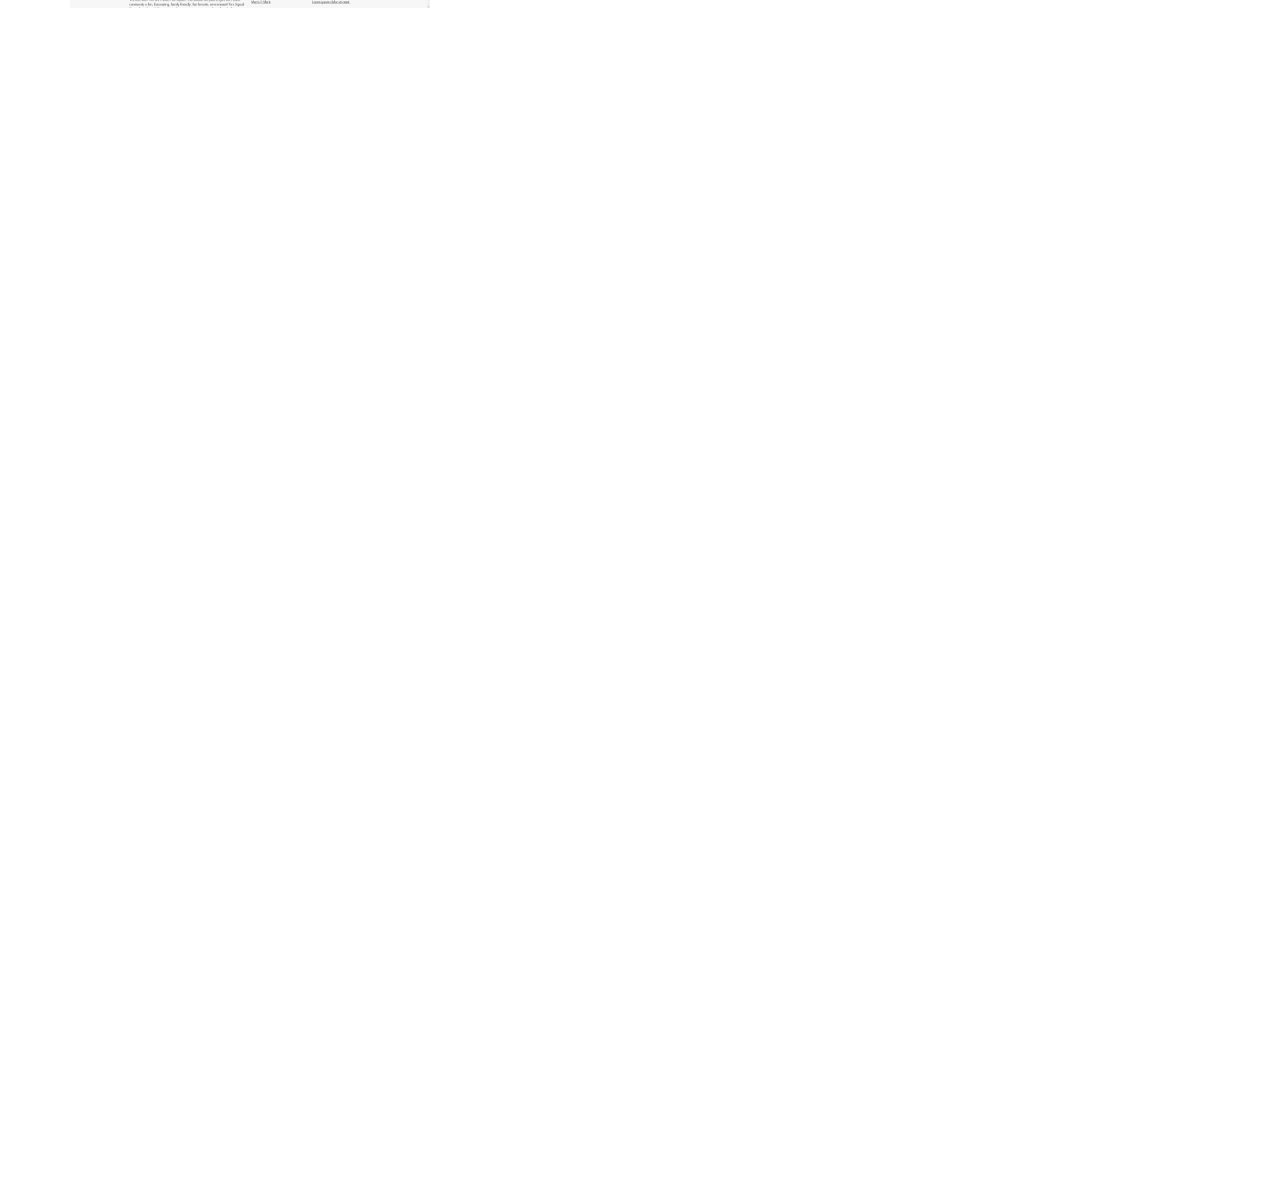
==== commit 27fddb59: "youtube" ====
--- a/index.html
+++ b/index.html
@@ -4,6 +4,7 @@
     <meta charset="utf-8">
     <meta http-equiv="X-UA-Compatible" content="IE=edge">
     <meta name="viewport" content="width=device-width, initial-scale=1">
+    <meta name="google-site-verification" content="T7PTlCtZhkTx-DrHsHHWInkGatLAs43thOFYPMwNBdU" />
 
     <title>BJR | Home</title>
     <link rel="stylesheet" href="https://maxcdn.bootstrapcdn.com/font-awesome/4.5.0/css/font-awesome.min.css">
@@ -17,9 +18,7 @@
     <nav class="navbar transparent navbar-inverse navbar-fixed-top">
       <div class="container-fluid">
         <div class="navbar-header">
-          <a class="navbar-brand" href="#header">
-            <img src="imgs/BJRWhite1000pNO.png" alt="BJR">
-          </a>
+          <a class="navbar-brand" href="#header">BJR</a>
         </div>
         <ul class="nav navbar-nav navbar-right">
           <li><a href="#header">HOME</a></li>
@@ -41,7 +40,7 @@
 
     <div id="about" class="container theme-showcase" role="main">
       <h1>ABOUT ME</h1>
-      <p>My name is Brett J. Rayburn. I am Web Developer and C++ Programmer. I design websites for clients on any kind of page. I have been working with web design since middle school, and now I am currently an intern at Bitwise Industries. When I'm not coding, I am either editing videos or playing videogames. Enjoy.</p>
+      <p>Lorem ipsum dolor sit amet, consectetur adipiscing elit. Fusce luctus massa ut rutrum vehicula. Phasellus venenatis, nulla quis malesuada commodo, mauris massa placerat erat, sit amet consequat dui justo sit amet orci. Pellentesque dictum metus vel est elementum, sed pretium urna molestie. Aenean lacus nisl, tempor ac facilisis non, faucibus.</p>
     </div>
 
     <div id="resume" class="container theme-showcase" role="main">
@@ -91,7 +90,7 @@
         </div>
         <div class="col-md-6">
           <h2>Phone</h2>
-          <p>(559)392-9528</p>
+          <p>(559) 392-9528</p>
         </div>
       </div>
     </div>
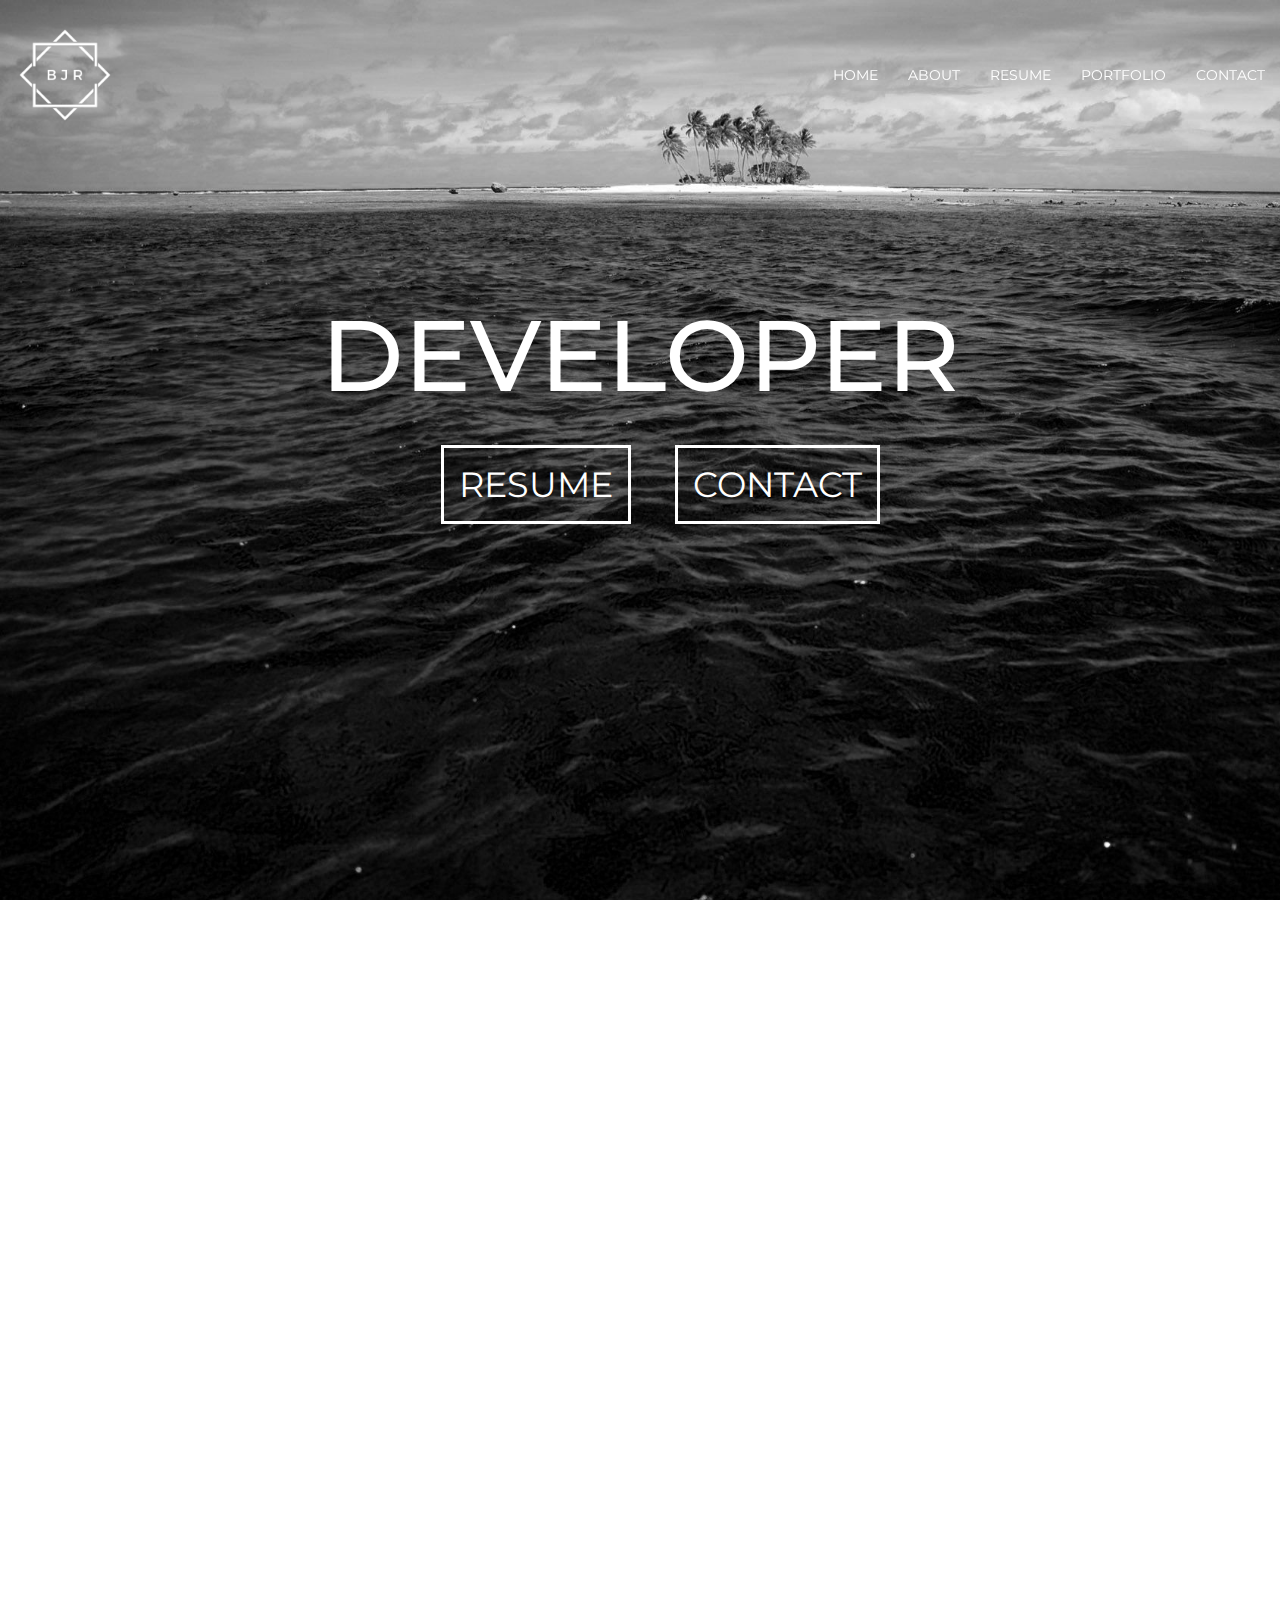
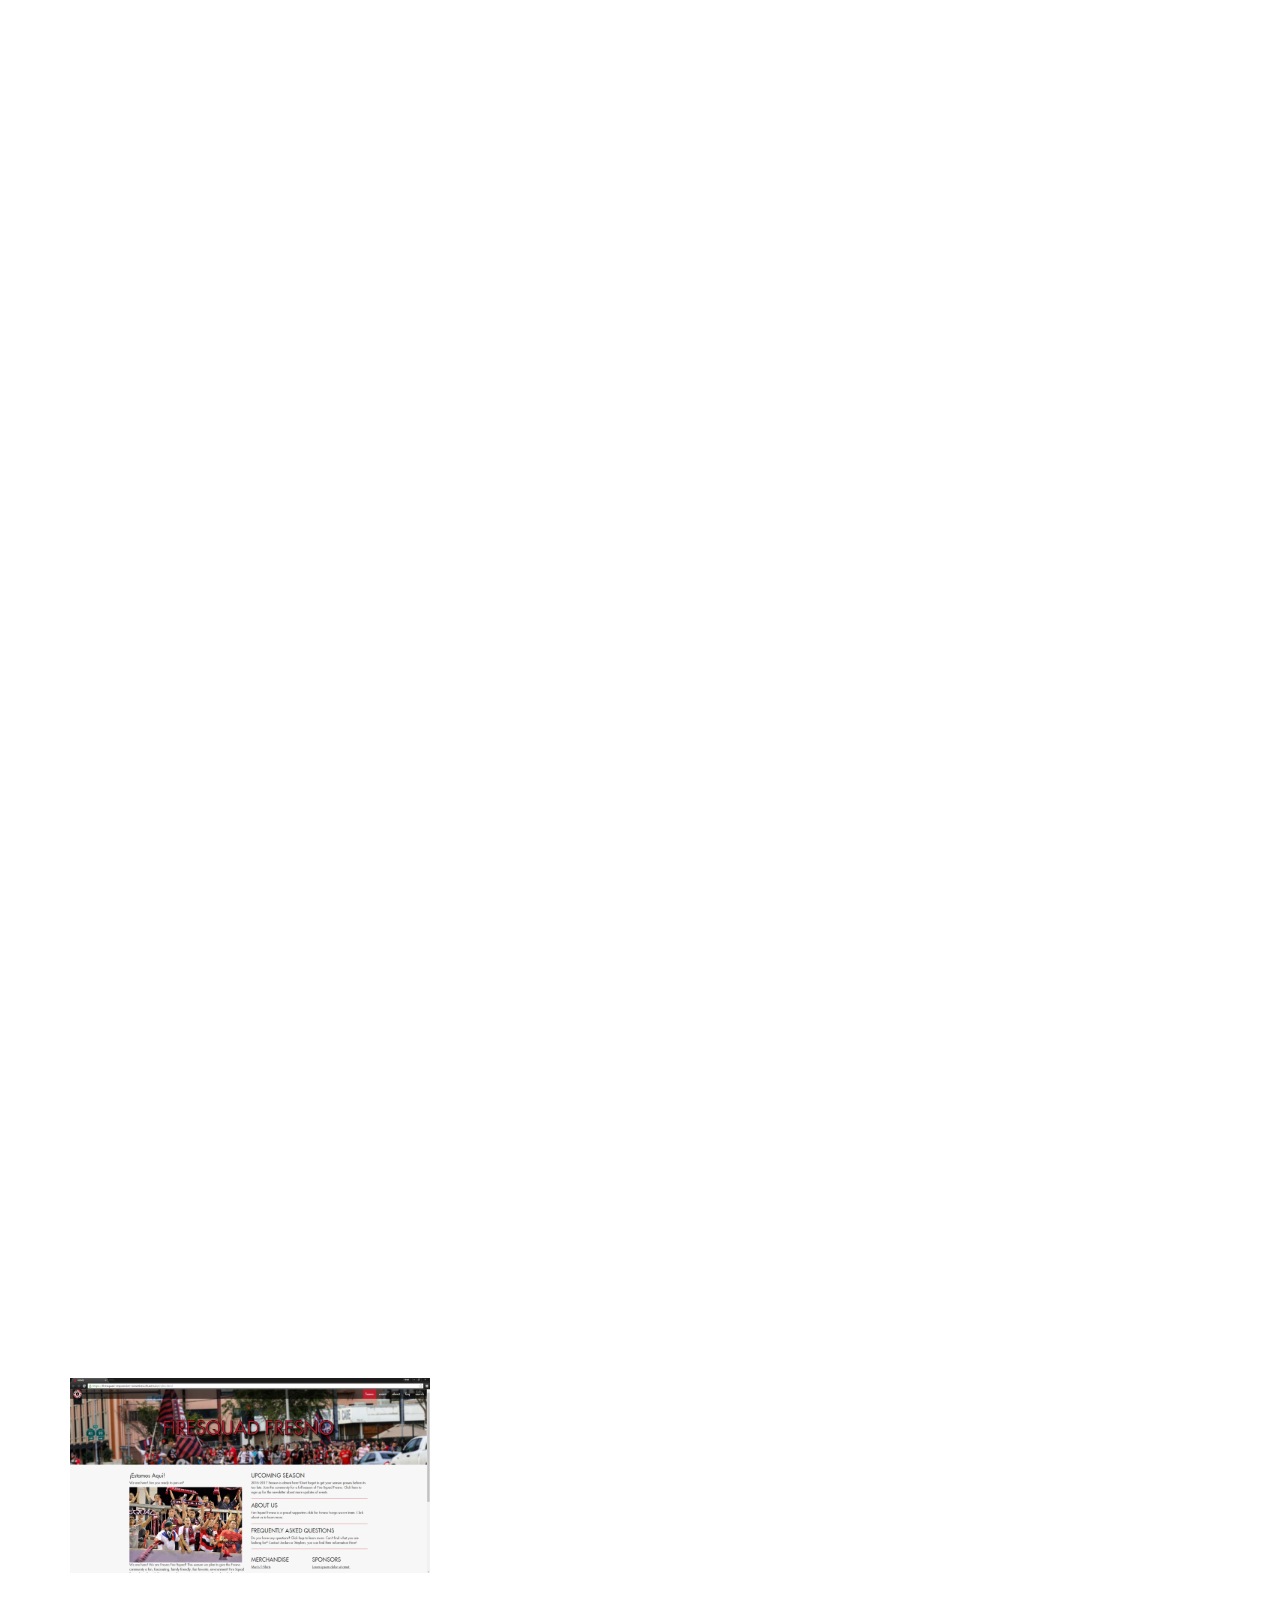
==== commit 01f14b2f: "Merge branch 'master' of https://github.com/Brettola/Brettola.github.io" ====
--- a/index.html
+++ b/index.html
@@ -18,7 +18,9 @@
     <nav class="navbar transparent navbar-inverse navbar-fixed-top">
       <div class="container-fluid">
         <div class="navbar-header">
-          <a class="navbar-brand" href="#header">BJR</a>
+          <a class="navbar-brand" href="#header">
+            <img src="imgs/BJRWhite1000pNO.png" alt="BJR">
+          </a>
         </div>
         <ul class="nav navbar-nav navbar-right">
           <li><a href="#header">HOME</a></li>
@@ -40,7 +42,7 @@
 
     <div id="about" class="container theme-showcase" role="main">
       <h1>ABOUT ME</h1>
-      <p>Lorem ipsum dolor sit amet, consectetur adipiscing elit. Fusce luctus massa ut rutrum vehicula. Phasellus venenatis, nulla quis malesuada commodo, mauris massa placerat erat, sit amet consequat dui justo sit amet orci. Pellentesque dictum metus vel est elementum, sed pretium urna molestie. Aenean lacus nisl, tempor ac facilisis non, faucibus.</p>
+      <p>My name is Brett J. Rayburn. I am Web Developer and C++ Programmer. I design websites for clients on any kind of page. I have been working with web design since middle school, and now I am currently an intern at Bitwise Industries. When I'm not coding, I am either editing videos or playing videogames. Enjoy.</p>
     </div>
 
     <div id="resume" class="container theme-showcase" role="main">
